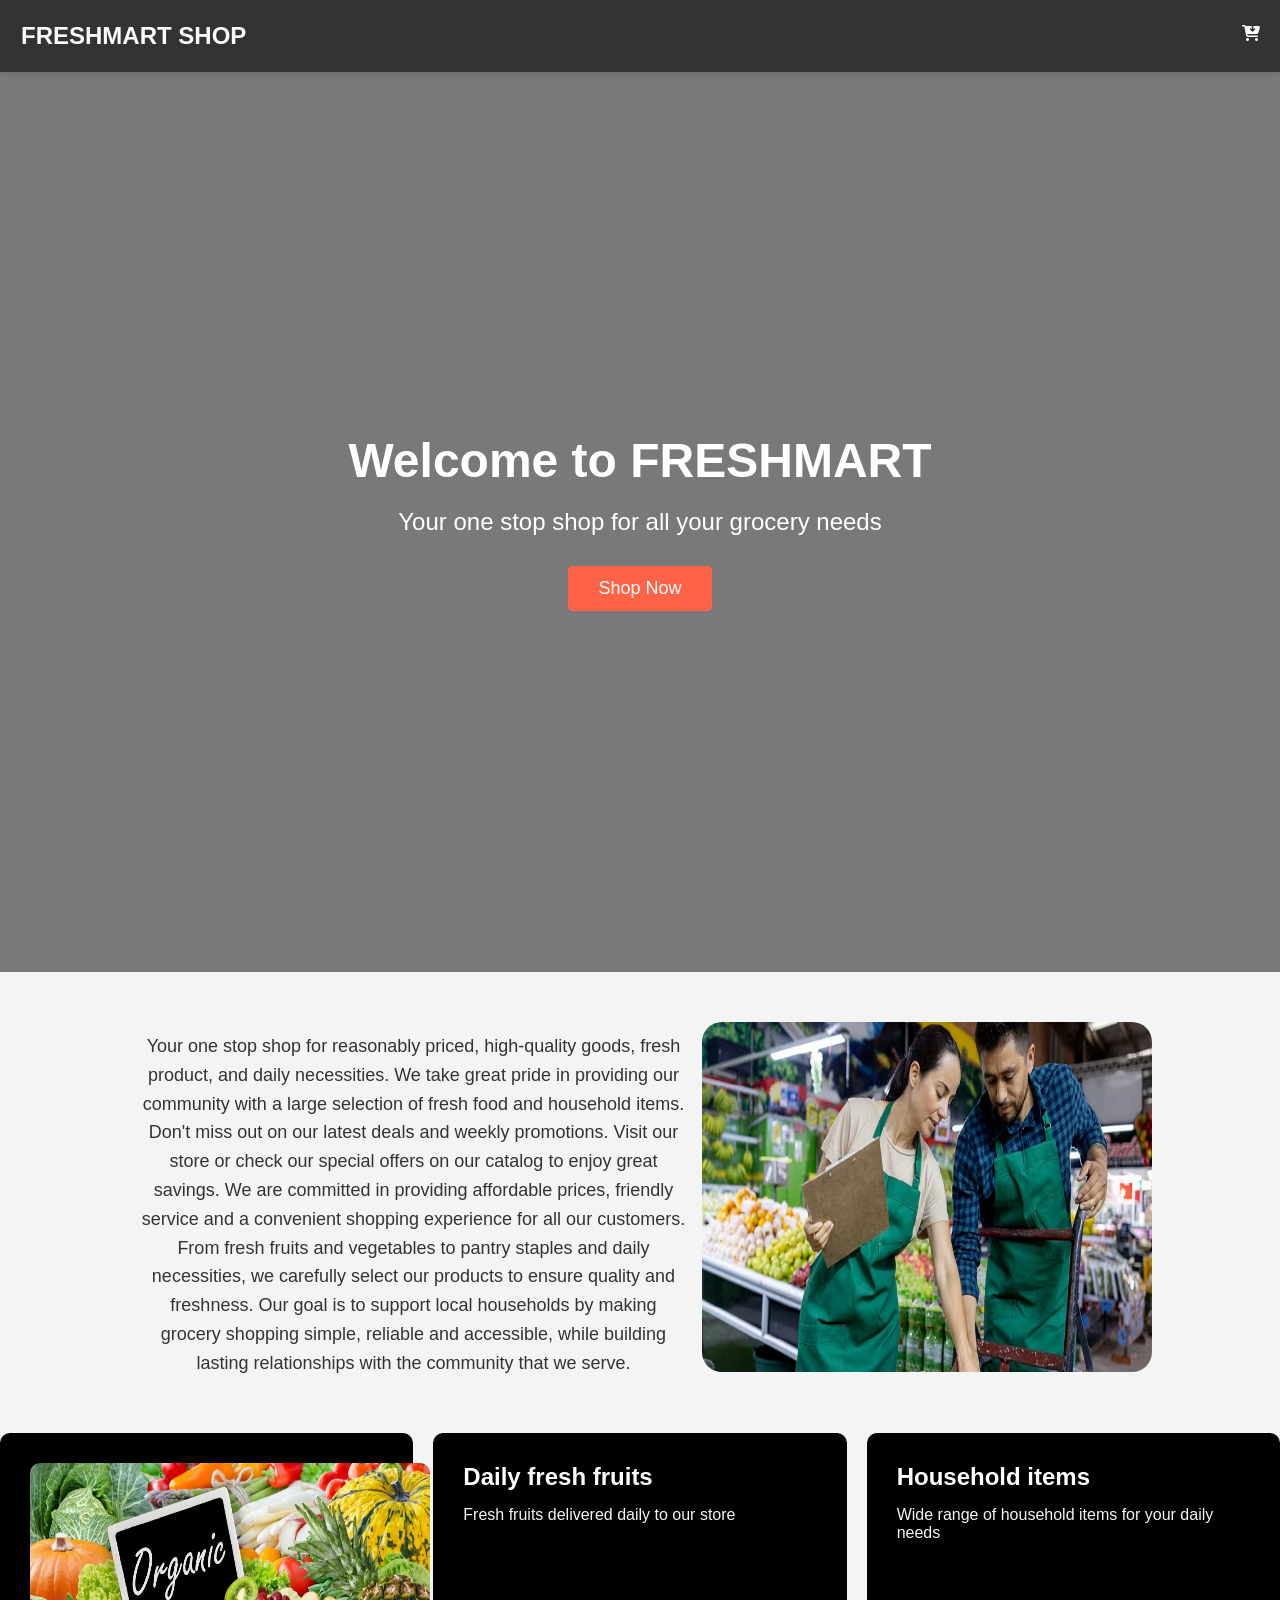
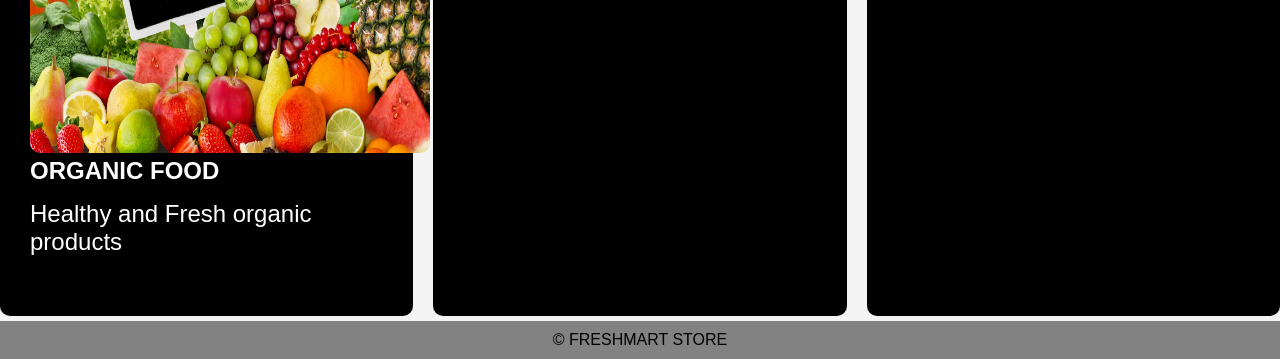
==== index.html @ 588f7688 "update enquiry.html, index.html and style.css" ====
<!DOCTYPE html>
<html lang="en">
<head>
<link rel="stylesheet" href="https://cdnjs.cloudflare.com/ajax/libs/font-awesome/6.5.0/css/all.min.css">
    <meta charset="UTF-8">
    <meta name="viewport" content="width=device-width, initial-scale=1.0">
    <title>HOME</title>
    <link rel="stylesheet" href="assets/css/style.css">
</head>
<body>
     <header>
        <div class="top-bar">
            <h2 class="logo">FRESHMART SHOP</h2>   
        </div>
        <div class="cart">
           <a href="products.html"><i class="fa-solid fa-cart-arrow-down" style="color: rgb(255, 255, 255);"></i></a> 
    </header>
    <section class="hero">
        <div class="overlay">
        <h1>Welcome to FRESHMART</h1>
        <p>Your one stop shop for all your grocery needs</p>
        <a href="products.html" class="btn">Shop Now</a>
        </div>    
    </section>

     <main>
        <section class="welcome">
                <p>
                 Your one stop shop for reasonably priced, high-quality goods, fresh product, and daily necessities. 
                 We take great pride in providing our community with a large selection of fresh food and household items.
                 Don't miss out on our latest deals and weekly promotions. Visit our store or check our special offers on 
                 our catalog to enjoy great savings. We are committed in providing affordable prices, friendly service and
                 a convenient shopping experience for all our customers. From fresh fruits and vegetables to pantry staples 
                 and daily necessities, we carefully select our products to ensure quality and freshness. Our goal is to support 
                 local households by making grocery shopping simple, reliable and accessible, while building lasting relationships 
                 with the community that we serve.
                </p>
                <div class="staff">
                 <img src="assets/images/staff.avif">
                </div>
         </section>
         <section class="about">
            <div class="features">
        
         <div class="card">
            <div class="card-img">
                <img src="assets/images/organic-food.jpg" width="100%" height="100%" alt="Clover Bliss Double Cream Yogurt">
                </div>
                <div class="overlay">
                <h3>ORGANIC FOOD</h3>
            <p>Healthy and Fresh organic products</p>
            </div>
         </div>
            <div class="card">
                <h3>Daily fresh fruits</h3>
                <p>Fresh fruits delivered daily to our store</p>
            </div>
                <div class="card">
                    <h3>Household items</h3>
                    <p>Wide range of household items for your daily needs</p>           
            </div>
            </div>


        <footer>
            <p>&copy FRESHMART STORE</p>
        </footer>

</body>
</html>
---- assets/css/style.css ----
*{
    margin: 0;
    padding: 0;
    box-sizing: border-box;
    font-family: Arial, Helvetica, sans-serif;
}
body{
    background-color: #b40a0a;
}
header{
    background-color: #88ff00;
    color: #fff;
    padding: 20px;
    text-align: center;
    box-shadow: #f4f4f4;
}

.cart{
    position: absolute;
    top: 25px;
    right: 20px;
}

.staff img{
    border-radius: 20px;
    width: 450px;
    height: 350px;
}

.top-bar{
    width: 90%;
    margin: 1px;
    display: flex;
    justify-content: space-between;
    align-items: center;
    padding: 1px 0px;
}
.top-bar a{
    color: #a700da;
    text-decoration: none;
    font-size: 18px;
    padding: 10px 20px;
    border-radius: 5px;
    transition: background-color 0.3s ease;
}
.top-bar a:hover{
    background-color: #850000;
    color: #fff;
}

nav ul{
    list-style: none;
    display: flex;
}
nav ul li{
    margin-left: 20px;
}
nav ul li a{
    color: #f8f3f3;
    text-decoration: none;
    font-size: 18px;
    padding: 10px 20px;
    border-radius: 5px;
    transition: background-color 0.3s ease;
    font-weight: bold;
}
nav ul li a:hover{
    background-color: #99005e;
    color: #fff;
}
.hero{
    height: 900px;
    background: url('https://images.unsplash.com/photo-1619566636858-adf3ef46400b?q=80&w1200&auto=format&fit=crop with="80%" heihgt="80%"') center/cover no-repeat; 
    display: flex;
    justify-content: center;
    align-items: center;
    text-align: center;
    position: relative;
}
.hero::before{
    content: '';
    position: absolute;
    top: 0;
    left: 0;
    width: 100%;
    height: 100%;
    background-color: rgba(0, 0, 0, 0.5);
}
.overlay{
    position: relative;
    z-index: 1;
    color: #fff;
}
.overlay h1{
    font-size: 48px;
    margin-bottom: 20px;
}
.overlay p{
    font-size: 24px;
    margin-bottom: 30px;
}
.btn{
    background-color: #ff6347;
    color: #fff;
    padding: 15px 30px;
    text-decoration: none;
    font-size: 18px;
    border-radius: 5px;
    transition: background-color 0.3s ease;
}
.btn:hover{
    background-color: #ff4500;
}
.welcome{
    display: flex;
    width: 90%;
    padding: 50px 0;
    text-align: center;
}
.welcome h2{
    color: #7cc242;
    font-size: 36px;
    margin-bottom: 20px;
}
.welcome p{
    color: #333;
    font-size: 18px;
    line-height: 1.6;
    justify-content: center;
    align-items: center;
    margin: 10px 15px 0px 140px;
}
.features{
    display: flex;
    justify-content: space-around;
    padding: 5px 0;
    gap: 20px;
    flex-wrap: wrap;
}
.card{
    flex:1;
    min-width: 50px;
    padding: 30px;
    background: #000000;
    border: #eb0c0c;
    border-radius: 10px;
    transition: 0.3s ease;
    color: #f4f4f4;
    display: absolute;
}

.card-content{
    display: flex;
    flex-direction: column;
    gap: 10px;

}
.card:hover{
    transform: translateY(-10px);
    box-shadow: 0 10px 20px rgba(0, 0, 0, 0.2);
}
.card h3{
    color: #ffffff;
    font-size: 24px;
    margin-bottom: 15px;
}

.card img{
    border-radius: 10px;
    width: 400px;
    height: 290px;
}


body{
    background-color: #f4f4f4;
    color: #333;
}
header{
    background-color: #333;
    box-shadow: 0 2px 5px rgba(0, 0, 0, 0.1);
}
.navbar{
    width: 90%;
    margin: auto;
    display: flex;
    justify-content: space-between;
    align-items: center;
    padding: 20px 0;
}
.logo{
    color: #f9fcfa;
    font-size: 24px;
    font-weight: bold;
    align-items: left;
}
nav ul{
    list-style: none;
    display: flex;
}
nav ul li{
    margin-left: 20px;
}
nav ul li a{
    color: #fff;
    text-decoration: none;
    font-size: 18px;
    padding: 10px 20px;
    border-radius: 5px;
    transition: background-color 0.3s ease;
}
nav ul li a:hover{
    background-color: #555;
}
.about-hero{
    height: 400px;
    background: url('https://images.unsplash.com/photo-1610348725531-843dff563e2c?q=80&w=1200&auto=format&fit=crop') center/cover no-repeat;
    display: flex;
    justify-content: center;
    align-items: center;
    text-align: center;
    position: relative;
}
.about-hero::before{
    content: '';
    position: absolute;
    top: 0;
    left: 0;
    width: 100%;
    height: 100%;
    background-color: rgba(0, 0, 0, 0.5);
}
.hero-text{
    position: relative;
    z-index: 1;
    color: #fff;
}
.hero-text h1{
    font-size: 48px;
    margin-bottom: 20px;
}
.hero-text p{
    font-size: 20px;
}
.about-section{
    width: 90%;
    margin: 80px auto;
    display: flex;
    gap: 40px;
    align-items: center;
    flex-wrap: wrap;
}

.about-content{
    flex: 1;
}
.about-content h2{
    color: #555;
    font-size: 36px;
    margin-bottom: 20px;
}
.about-content p{
    color: #333;
    font-size: 18px;
    line-height: 1.8;
}
.btn{
    display:inline-block;
    padding: 12px 30px;
    background-color: #ff6347;
    color: #fff;
    text-decoration: none;
    border-radius: 5px;
    transition: background-color 0.3s ease;
}
.btn:hover{
    background-color: #ff4500;
}

.why{
    color: #333;
    font-size: 40px;
    text-align: center;
    margin-bottom: 10px;
}



.services{
    display: flex;
    gap: 20px;
    background: #f5f5f5;
    padding: 10px 10%;
    margin-bottom: 40px;
}
.services h2{
    color: #333;
    font-size: 40px;
    text-align: center;
    margin-bottom: 50px;
}
.service-container{
    display: flex;
    justify-content: space-around;
    gap: 20px;
    flex-wrap: wrap;
}
.service-box{
    margin-bottom: 10px;
    flex: 1;
    min-width: 30px;
    padding: 30px;
    background: #fff;
    border-radius: 10px;
    box-shadow: 0 2px 5px rgba(0, 0, 0, 0.1);
    transition: transform 0.3s ease, box-shadow 0.3s ease;
}
.service-box:hover{
    transform: translateY(-10px);
    box-shadow: 0 10px 20px rgba(0, 0, 0, 0.2);
}


.navbar{
    width:90%;
    margin:auto;
    display:flex;
    justify-content:space-between;
    align-items:center;
    padding:20px 0;
}

nav ul{
    display:flex;
    list-style:none;
}

nav ul li{
    margin-left:20px;
}

nav ul li a{
    text-decoration:none;
    color:#fff;
    font-weight:bold;
}

.contact-hero{
    height:50px;
    background:#333;
    display:flex;
    justify-content:center;
    gap: 10px;
    align-items:center;
    color:#fff;
    font-size:35px;
}
.contact-hero h1{
    font-size:40px;
    margin-bottom: 20px;
}



.contact-container{
    width:90%;
    margin:60px auto;
    display:flex;
    gap:40px;
    flex-wrap:wrap;
}

.contact-info,
.contact-form{
    flex:1;
}

.contact-form input,
.contact-form textarea{
    width:100%;
    padding:15px;
    margin-bottom:15px;
}

button{
    padding:12px 30px;
    border:none;
    background:#333;
    color:#fff;
    cursor:pointer;
}

footer{
    background:#525252b2;
    color:#000000;
    text-align:center;
    padding:10px;
    justify-content: center;
}

.contact-description{
    text-align: center;
    color: #000000;
    margin-bottom: 40px;
    font-size: 20px;
    font-weight: bold;
}
.catalog{
    width: 90%;
    margin: 50px auto;
    display: grid;
    grid-template-columns: repeat(auto-fit, minmax(240px, 1fr));
    gap: 24px;
    align-items: stretch;
}

/* Products page styling (scoped to products catalog only) */
.catalog .product{
    background: rgba(255, 255, 255, 0.95);
    border: 1px solid rgba(255, 255, 255, 0.35);
    border-radius: 16px;
    overflow: hidden;
    box-shadow: 0 10px 25px rgba(0,0,0,0.18);
    display: flex;
    flex-direction: column;
    padding: 14px;
    gap: 10px;
    transition: transform 0.2s ease, box-shadow 0.2s ease;
}

.catalog .product:hover{
    transform: translateY(-6px);
    box-shadow: 0 16px 35px rgba(0,0,0,0.25);
}

.catalog .product img{
    width: 100%;
    height: 200px;
    object-fit: cover;
    border-radius: 12px;
    background: #fff;
}

.catalog .product .name{
    font-size: 16px;
    font-weight: 800;
    color: #1f1f1f;
    line-height: 1.25;
    text-transform: none;
}

.catalog .product .Price{
    font-size: 18px;
    font-weight: 900;
    color: #b40a0a;
    margin-top: -2px;
}

.catalog .product button{
    margin-top: auto;
    padding: 12px 16px;
    border: none;
    border-radius: 10px;
    background: #333;
    color: #fff;
    font-size: 16px;
    font-weight: 700;
    cursor: pointer;
    transition: background-color 0.2s ease, transform 0.05s ease;
}

.catalog .product button:hover{
    background: #555;
}

.catalog .product button:active{
    transform: translateY(1px);
}
.enquiry{
    width: 90%;
    margin: 50px auto;
    background: rgba(255, 255, 255, 0.95);
    border: 1px solid rgba(255, 255, 255, 0.35);
    border-radius: 16px;
    padding: 30px;
    box-shadow: 0 10px 25px rgba(0,0,0,0.18);
}
.enquiry h1{
    font-size: 28px;
    font-weight: 900;
    color: #1f1f1f;
    margin-bottom: 20px;
    text-align: center;
}
form input,
form textarea{
    width: 100%;
    padding: 12px;
    margin-bottom: 15px;
    border: 1px solid #ccc;
    border-radius: 8px;
    font-size: 16px;
}
form button{
    display: block;
    width: 100%;
    padding: 12px;
    border: none;
    border-radius: 10px;
    background: #333;
    color: #fff;
    font-size: 18px;
    font-weight: 700;
    cursor: pointer;
    transition: background-color 0.2s ease, transform 0.05s ease;
}

@media (max-width: 520px){
    .catalog{
        width: 95%;
        gap: 16px;
        margin: 30px auto;
    }
    .catalog .product{
        padding: 12px;
    }
    .catalog .product img{
        height: 170px;
    }
}
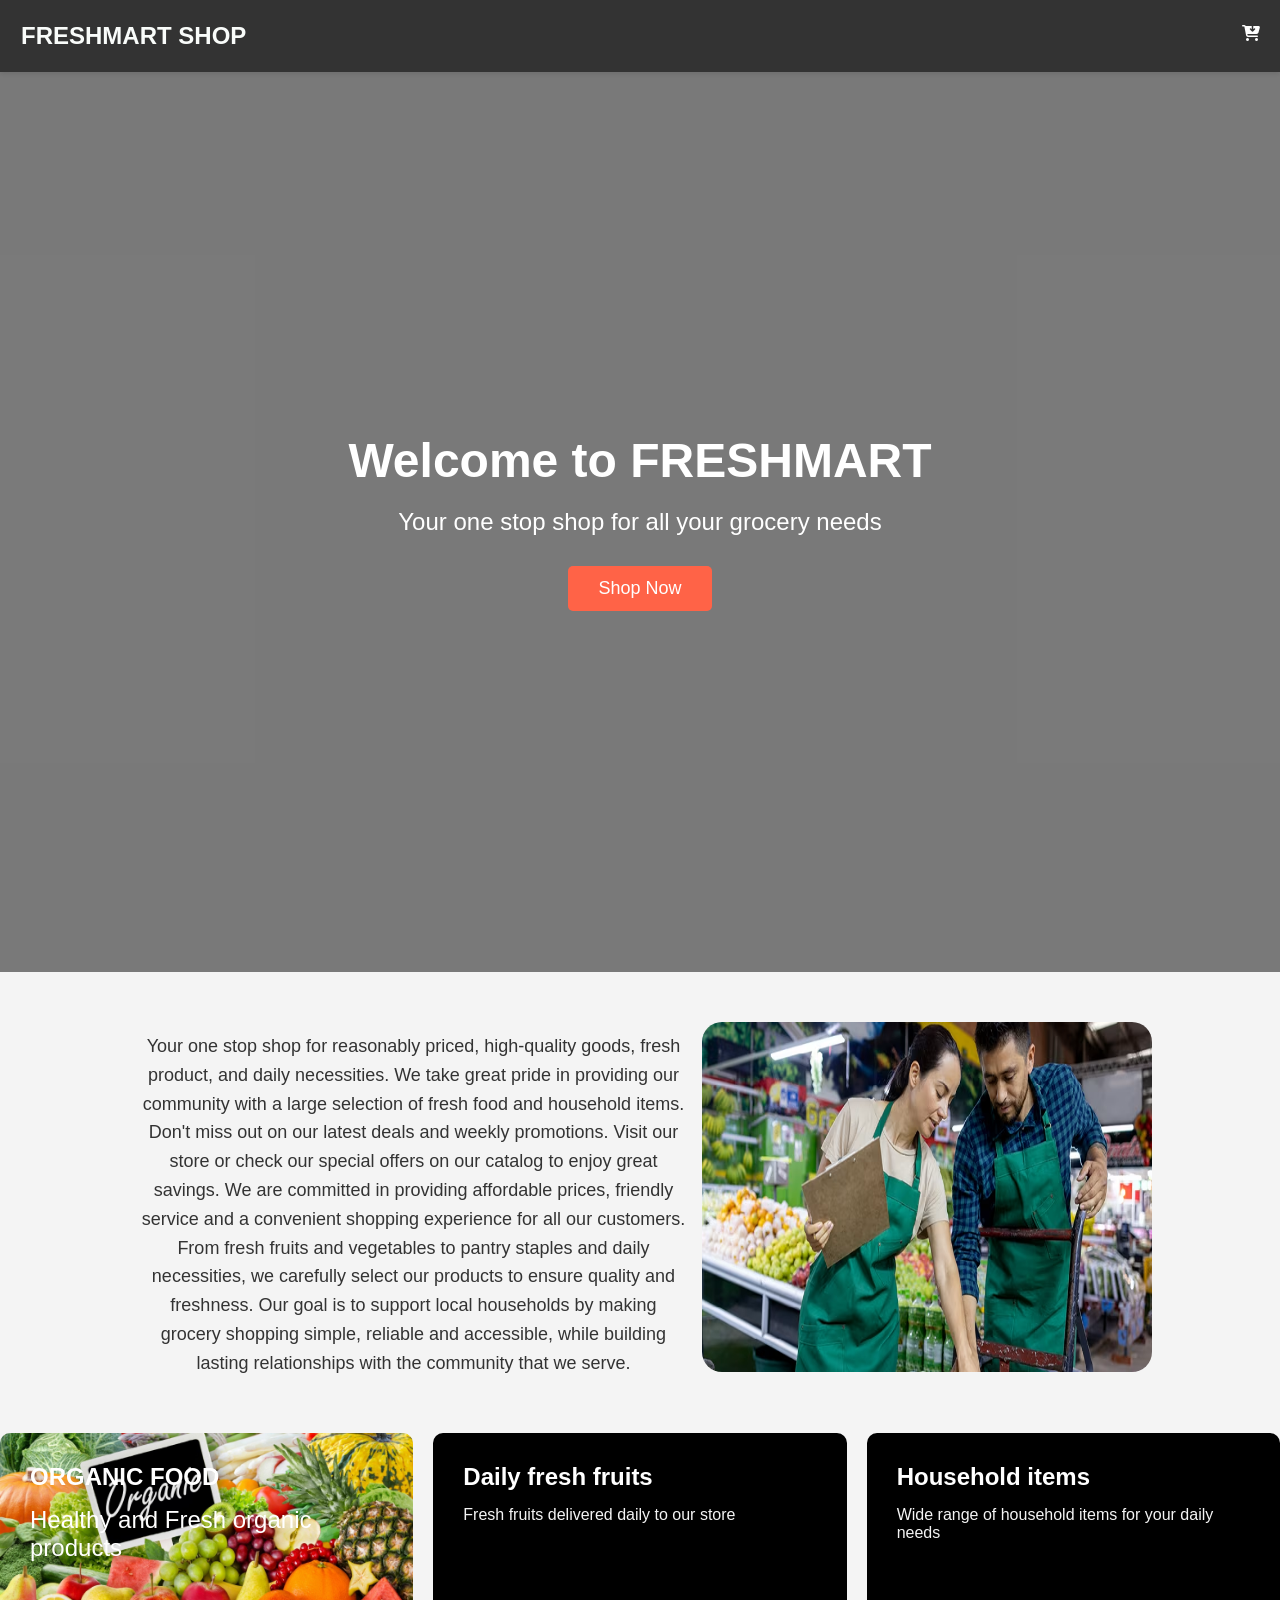
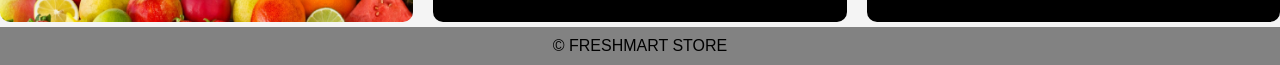
==== commit c1b1de6e: "fixing the styling of the about section cards and adding background images to them" ====
--- a/index.html
+++ b/index.html
@@ -42,20 +42,20 @@
          <section class="about">
             <div class="features">
         
-         <div class="card">
+         <div class="card card-1">
             <div class="card-img">
-                <img src="assets/images/organic-food.jpg" width="100%" height="100%" alt="Clover Bliss Double Cream Yogurt">
+                <!-- <img src="assets/images/organic-food.jpg" width="100%" height="100%" alt="Clover Bliss Double Cream Yogurt"> -->
                 </div>
                 <div class="overlay">
                 <h3>ORGANIC FOOD</h3>
             <p>Healthy and Fresh organic products</p>
             </div>
          </div>
-            <div class="card">
+            <div class="card card-2">
                 <h3>Daily fresh fruits</h3>
                 <p>Fresh fruits delivered daily to our store</p>
             </div>
-                <div class="card">
+                <div class="card card-3">
                     <h3>Household items</h3>
                     <p>Wide range of household items for your daily needs</p>           
             </div>
--- a/assets/css/style.css
+++ b/assets/css/style.css
@@ -97,6 +97,10 @@
 }
 .overlay p{
     font-size: 24px;
+    margin-bottom: 30px;
+}
+.overlay h3{
+    font-size: 28px;
     margin-bottom: 30px;
 }
 .btn{
@@ -149,6 +153,12 @@
     display: absolute;
 }
 
+.card-1{
+    background: url('../images/organic-food.jpg') center no-repeat;
+    height: auto;
+    background-size: cover;
+}
+
 .card-content{
     display: flex;
     flex-direction: column;
@@ -414,7 +424,6 @@
     align-items: stretch;
 }
 
-/* Products page styling (scoped to products catalog only) */
 .catalog .product{
     background: rgba(255, 255, 255, 0.95);
     border: 1px solid rgba(255, 255, 255, 0.35);
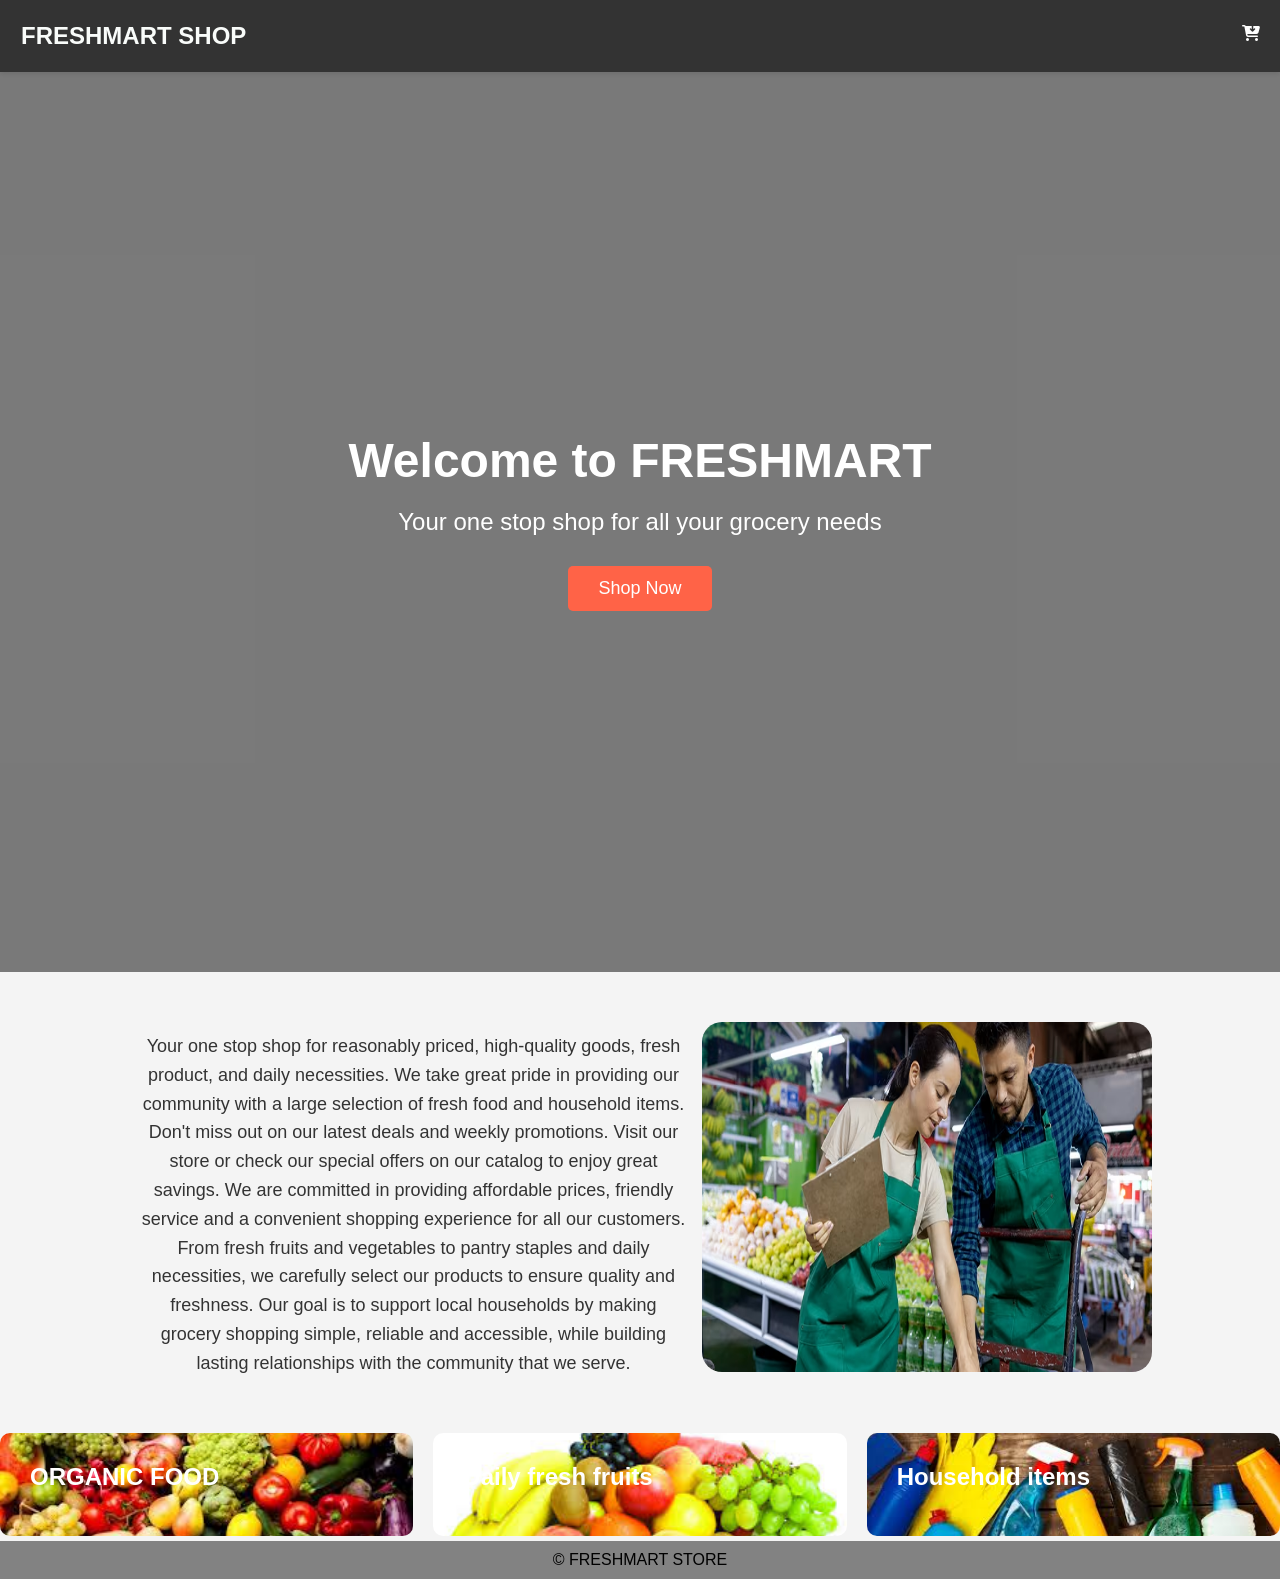
==== commit 2a2d29a3: "changing the color of the text in the cards to make it more visible and adding bold to the headings " ====
--- a/index.html
+++ b/index.html
@@ -43,21 +43,15 @@
             <div class="features">
         
          <div class="card card-1">
-            <div class="card-img">
-                <!-- <img src="assets/images/organic-food.jpg" width="100%" height="100%" alt="Clover Bliss Double Cream Yogurt"> -->
-                </div>
-                <div class="overlay">
-                <h3>ORGANIC FOOD</h3>
-            <p>Healthy and Fresh organic products</p>
+                <div>
+                <p><b><h3>ORGANIC FOOD</h3></b></p>
             </div>
          </div>
             <div class="card card-2">
-                <h3>Daily fresh fruits</h3>
-                <p>Fresh fruits delivered daily to our store</p>
+                <p><b><h3>Daily fresh fruits</h3></b></p>
             </div>
                 <div class="card card-3">
-                    <h3>Household items</h3>
-                    <p>Wide range of household items for your daily needs</p>           
+                    <p><b><h3>Household items</h3></b></p>          
             </div>
             </div>
 
@@ -67,4 +61,4 @@
         </footer>
 
 </body>
-</html>+</html> 
--- a/assets/css/style.css
+++ b/assets/css/style.css
@@ -154,11 +154,38 @@
 }
 
 .card-1{
-    background: url('../images/organic-food.jpg') center no-repeat;
+    background: url('../images/organic.jpg') center no-repeat;
+    height: auto;
+    background-size: cover; 
+    color: gray;   
+}
+.card-1 .overlay p{
+    position: relative;
+    z-index: 1;
+    color: gray;
+}
+.card-2{
+    background: url('../images/fresh\ fruits.jpg') center no-repeat;
     height: auto;
     background-size: cover;
-}
-
+    color: #1be414;;
+}
+.card-2.overlay h3{
+    font-size: 28px;
+    margin-bottom: 30px;
+    color: #1be414;;
+}
+.card-3{
+     background: url('../images/essentials.jpg') center no-repeat;
+    height: auto;
+    background-size: cover;
+    color: #1be414;
+}
+.card-3 .overlay p{
+    position: relative;
+    z-index: 1;
+    color: #0c0b0b;
+}   
 .card-content{
     display: flex;
     flex-direction: column;
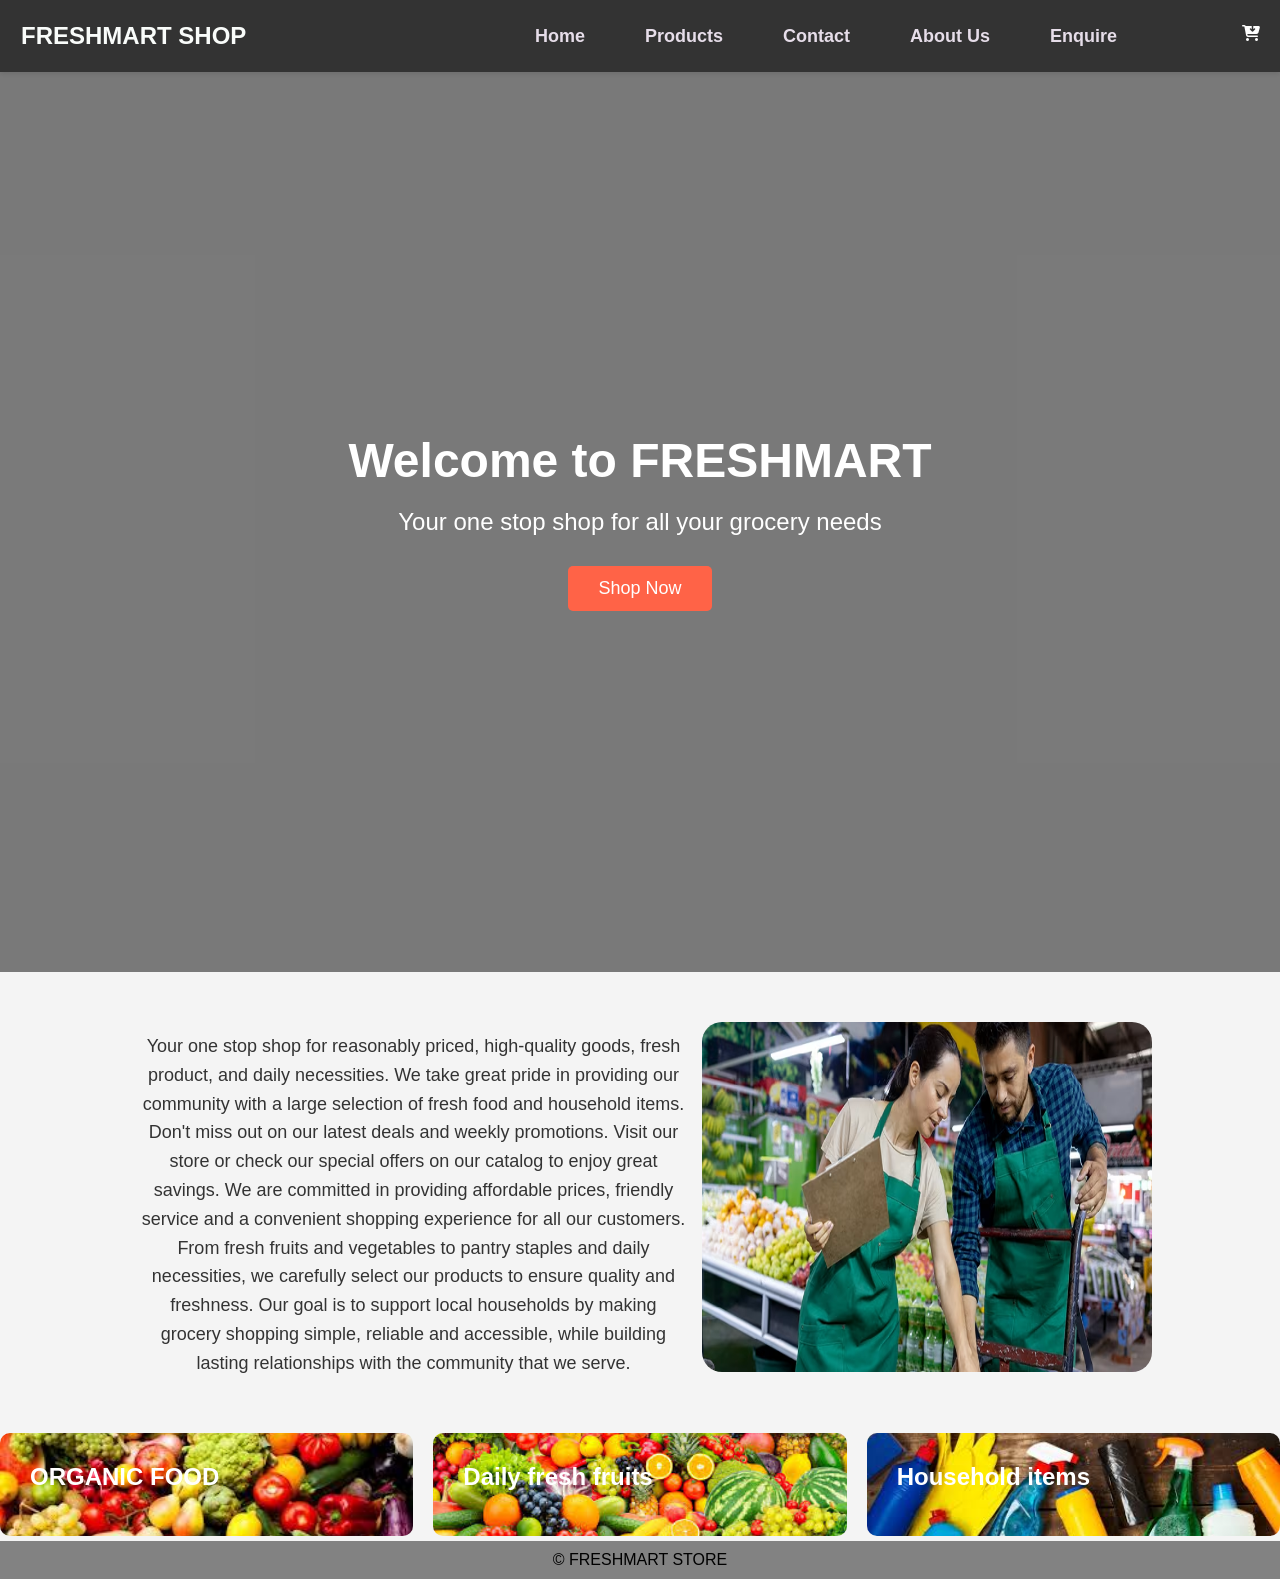
==== commit 60459f50: "fixed the nav bar of the homepage" ====
--- a/index.html
+++ b/index.html
@@ -8,9 +8,16 @@
     <link rel="stylesheet" href="assets/css/style.css">
 </head>
 <body>
-     <header>
+ <header>
         <div class="top-bar">
-            <h2 class="logo">FRESHMART SHOP</h2>   
+            <h2 class="logo">FRESHMART SHOP</h2> 
+            <nav>
+                <ul>
+               <li><a href="index.html">Home</a></li>
+               <li><a href="products.html">Products</a></li>
+               <li><a href="contact.html">Contact</a></li>
+               <li><a href="about.html">About Us</a></li>
+               <li><a href="enquiry.html">Enquire</a></li>  
         </div>
         <div class="cart">
            <a href="products.html"><i class="fa-solid fa-cart-arrow-down" style="color: rgb(255, 255, 255);"></i></a> 
--- a/assets/css/style.css
+++ b/assets/css/style.css
@@ -36,7 +36,7 @@
     padding: 1px 0px;
 }
 .top-bar a{
-    color: #a700da;
+    color: #e6dde9;
     text-decoration: none;
     font-size: 18px;
     padding: 10px 20px;
@@ -44,7 +44,7 @@
     transition: background-color 0.3s ease;
 }
 .top-bar a:hover{
-    background-color: #850000;
+    background-color: #f3f1f1;
     color: #fff;
 }
 
@@ -165,7 +165,7 @@
     color: gray;
 }
 .card-2{
-    background: url('../images/fresh\ fruits.jpg') center no-repeat;
+    background: url('../images/fruits.jpg') center no-repeat;
     height: auto;
     background-size: cover;
     color: #1be414;;
@@ -207,7 +207,6 @@
     width: 400px;
     height: 290px;
 }
-
 
 body{
     background-color: #f4f4f4;
@@ -384,12 +383,12 @@
 
 .contact-hero{
     height:50px;
-    background:#333;
+    background:whitesmoke;
     display:flex;
     justify-content:center;
     gap: 10px;
     align-items:center;
-    color:#fff;
+    color:#333;
     font-size:35px;
 }
 .contact-hero h1{
@@ -563,5 +562,550 @@
     .catalog .product img{
         height: 170px;
     }
-}
-
+    *{
+    margin: 0;
+    padding: 0;
+    box-sizing: border-box;
+    font-family: Arial, Helvetica, sans-serif;
+}
+body{
+    background-color: #b40a0a;
+}
+header{
+    background-color: #88ff00;
+    color: #fff;
+    padding: 20px;
+    text-align: center;
+    box-shadow: #f4f4f4;
+}
+
+.cart{
+    position: absolute;
+    top: 25px;
+    right: 20px;
+}
+
+.staff img{
+    border-radius: 20px;
+    width: 450px;
+    height: 350px;
+}
+
+.top-bar{
+    width: 90%;
+    margin: 1px;
+    display: flex;
+    justify-content: space-between;
+    align-items: center;
+    padding: 1px 0px;
+}
+.top-bar a{
+    color: #f2eff3;
+    text-decoration: none;
+    font-size: 18px;
+    padding: 10px 20px;
+    border-radius: 5px;
+    transition: background-color 0.3s ease;
+}
+.top-bar a:hover{
+    background-color: #f3eaea;
+    color: #fff;
+}
+
+nav ul{
+    list-style: none;
+    display: flex;
+}
+nav ul li{
+    margin-left: 20px;
+}
+nav ul li a{
+    color: #f8f3f3;
+    text-decoration: none;
+    font-size: 18px;
+    padding: 10px 20px;
+    border-radius: 5px;
+    transition: background-color 0.3s ease;
+    font-weight: bold;
+}
+nav ul li a:hover{
+    background-color: #99005e;
+    color: #fff;
+}
+.hero{
+    height: 900px;
+    background: url('https://images.unsplash.com/photo-1619566636858-adf3ef46400b?q=80&w1200&auto=format&fit=crop with="80%" heihgt="80%"') center/cover no-repeat; 
+    display: flex;
+    justify-content: center;
+    align-items: center;
+    text-align: center;
+    position: relative;
+}
+.hero::before{
+    content: '';
+    position: absolute;
+    top: 0;
+    left: 0;
+    width: 100%;
+    height: 100%;
+    background-color: rgba(0, 0, 0, 0.5);
+}
+.overlay{
+    position: relative;
+    z-index: 1;
+    color: #fff;
+}
+.overlay h1{
+    font-size: 48px;
+    margin-bottom: 20px;
+}
+.overlay p{
+    font-size: 24px;
+    margin-bottom: 30px;
+}
+.overlay h3{
+    font-size: 28px;
+    margin-bottom: 30px;
+}
+.btn{
+    background-color: #ff6347;
+    color: #fff;
+    padding: 15px 30px;
+    text-decoration: none;
+    font-size: 18px;
+    border-radius: 5px;
+    transition: background-color 0.3s ease;
+}
+.btn:hover{
+    background-color: #ff4500;
+}
+.welcome{
+    display: flex;
+    width: 90%;
+    padding: 50px 0;
+    text-align: center;
+}
+.welcome h2{
+    color: #7cc242;
+    font-size: 36px;
+    margin-bottom: 20px;
+}
+.welcome p{
+    color: #333;
+    font-size: 18px;
+    line-height: 1.6;
+    justify-content: center;
+    align-items: center;
+    margin: 10px 15px 0px 140px;
+}
+.features{
+    display: flex;
+    justify-content: space-around;
+    padding: 5px 0;
+    gap: 20px;
+    flex-wrap: wrap;
+}
+.card{
+    flex:1;
+    min-width: 50px;
+    padding: 30px;
+    background: #000000;
+    border: #eb0c0c;
+    border-radius: 10px;
+    transition: 0.3s ease;
+    color: #f4f4f4;
+    display: absolute;
+}
+
+.card-1{
+    background: url('../images/organic.jpg') center no-repeat;
+    height: auto;
+    background-size: cover; 
+    color: gray;   
+}
+.card-1 .overlay p{
+    position: relative;
+    z-index: 1;
+    color: gray;
+}
+.card-2{
+    background: url('../images/fresh\ fruits.jpg') center no-repeat;
+    height: auto;
+    background-size: cover;
+    color: #1be414;;
+}
+.card-2.overlay h3{
+    font-size: 28px;
+    margin-bottom: 30px;
+    color: #1be414;;
+}
+.card-3{
+     background: url('../images/essentials.jpg') center no-repeat;
+    height: auto;
+    background-size: cover;
+    color: #1be414;
+}
+.card-3 .overlay p{
+    position: relative;
+    z-index: 1;
+    color: #0c0b0b;
+}   
+.card-content{
+    display: flex;
+    flex-direction: column;
+    gap: 10px;
+
+}
+.card:hover{
+    transform: translateY(-10px);
+    box-shadow: 0 10px 20px rgba(0, 0, 0, 0.2);
+}
+.card h3{
+    color: #ffffff;
+    font-size: 24px;
+    margin-bottom: 15px;
+}
+
+.card img{
+    border-radius: 10px;
+    width: 400px;
+    height: 290px;
+}
+
+
+body{
+    background-color: #f4f4f4;
+    color: #333;
+}
+header{
+    background-color: #333;
+    box-shadow: 0 2px 5px rgba(0, 0, 0, 0.1);
+}
+.navbar{
+    width: 90%;
+    margin: auto;
+    display: flex;
+    justify-content: space-between;
+    align-items: center;
+    padding: 20px 0;
+}
+.logo{
+    color: #f9fcfa;
+    font-size: 24px;
+    font-weight: bold;
+    align-items: left;
+}
+nav ul{
+    list-style: none;
+    display: flex;
+}
+nav ul li{
+    margin-left: 20px;
+}
+nav ul li a{
+    color: #fff;
+    text-decoration: none;
+    font-size: 18px;
+    padding: 10px 20px;
+    border-radius: 5px;
+    transition: background-color 0.3s ease;
+}
+nav ul li a:hover{
+    background-color: #555;
+}
+.about-hero{
+    height: 400px;
+    background: url('https://images.unsplash.com/photo-1610348725531-843dff563e2c?q=80&w=1200&auto=format&fit=crop') center/cover no-repeat;
+    display: flex;
+    justify-content: center;
+    align-items: center;
+    text-align: center;
+    position: relative;
+}
+.about-hero::before{
+    content: '';
+    position: absolute;
+    top: 0;
+    left: 0;
+    width: 100%;
+    height: 100%;
+    background-color: rgba(0, 0, 0, 0.5);
+}
+.hero-text{
+    position: relative;
+    z-index: 1;
+    color: #fff;
+}
+.hero-text h1{
+    font-size: 48px;
+    margin-bottom: 20px;
+}
+.hero-text p{
+    font-size: 20px;
+}
+.about-section{
+    width: 90%;
+    margin: 80px auto;
+    display: flex;
+    gap: 40px;
+    align-items: center;
+    flex-wrap: wrap;
+}
+
+.about-content{
+    flex: 1;
+}
+.about-content h2{
+    color: #555;
+    font-size: 36px;
+    margin-bottom: 20px;
+}
+.about-content p{
+    color: #333;
+    font-size: 18px;
+    line-height: 1.8;
+}
+.btn{
+    display:inline-block;
+    padding: 12px 30px;
+    background-color: #ff6347;
+    color: #fff;
+    text-decoration: none;
+    border-radius: 5px;
+    transition: background-color 0.3s ease;
+}
+.btn:hover{
+    background-color: #ff4500;
+}
+
+.why{
+    color: #333;
+    font-size: 40px;
+    text-align: center;
+    margin-bottom: 10px;
+}
+
+
+
+.services{
+    display: flex;
+    gap: 20px;
+    background: #f5f5f5;
+    padding: 10px 10%;
+    margin-bottom: 40px;
+}
+.services h2{
+    color: #333;
+    font-size: 40px;
+    text-align: center;
+    margin-bottom: 50px;
+}
+.service-container{
+    display: flex;
+    justify-content: space-around;
+    gap: 20px;
+    flex-wrap: wrap;
+}
+.service-box{
+    margin-bottom: 10px;
+    flex: 1;
+    min-width: 30px;
+    padding: 30px;
+    background: #fff;
+    border-radius: 10px;
+    box-shadow: 0 2px 5px rgba(0, 0, 0, 0.1);
+    transition: transform 0.3s ease, box-shadow 0.3s ease;
+}
+.service-box:hover{
+    transform: translateY(-10px);
+    box-shadow: 0 10px 20px rgba(0, 0, 0, 0.2);
+}
+
+
+.navbar{
+    width:90%;
+    margin:auto;
+    display:flex;
+    justify-content:space-between;
+    align-items:center;
+    padding:20px 0;
+}
+
+nav ul{
+    display:flex;
+    list-style:none;
+}
+
+nav ul li{
+    margin-left:20px;
+}
+
+nav ul li a{
+    text-decoration:none;
+    color:#fff;
+    font-weight:bold;
+}
+
+.contact-hero{
+    height:50px;
+    background:#333;
+    display:flex;
+    justify-content:center;
+    gap: 10px;
+    align-items:center;
+    color:#fff;
+    font-size:35px;
+}
+.contact-hero h1{
+    font-size:40px;
+    margin-bottom: 20px;
+}
+
+
+
+.contact-container{
+    width:90%;
+    margin:60px auto;
+    display:flex;
+    gap:40px;
+    flex-wrap:wrap;
+}
+
+.contact-info,
+.contact-form{
+    flex:1;
+}
+
+.contact-form input,
+.contact-form textarea{
+    width:100%;
+    padding:15px;
+    margin-bottom:15px;
+}
+
+button{
+    padding:12px 30px;
+    border:none;
+    background:#333;
+    color:#fff;
+    cursor:pointer;
+}
+
+footer{
+    background:#525252b2;
+    color:#000000;
+    text-align:center;
+    padding:10px;
+    justify-content: center;
+}
+
+.contact-description{
+    text-align: center;
+    color: #000000;
+    margin-bottom: 40px;
+    font-size: 20px;
+    font-weight: bold;
+}
+.catalog{
+    width: 90%;
+    margin: 50px auto;
+    display: grid;
+    grid-template-columns: repeat(auto-fit, minmax(240px, 1fr));
+    gap: 24px;
+    align-items: stretch;
+}
+
+.catalog .product{
+    background: rgba(255, 255, 255, 0.95);
+    border: 1px solid rgba(255, 255, 255, 0.35);
+    border-radius: 16px;
+    overflow: hidden;
+    box-shadow: 0 10px 25px rgba(0,0,0,0.18);
+    display: flex;
+    flex-direction: column;
+    padding: 14px;
+    gap: 10px;
+    transition: transform 0.2s ease, box-shadow 0.2s ease;
+}
+.catalog .product:hover{
+    transform: translateY(-6px);
+    box-shadow: 0 16px 35px rgba(0,0,0,0.25);
+}
+.catalog .product img{
+    width: 100%;
+    height: 200px;
+    object-fit: cover;
+    border-radius: 12px;
+    background: #fff;
+}
+.catalog .product .name{
+    font-size: 16px;
+    font-weight: 800;
+    color: #1f1f1f;
+    line-height: 1.25;
+    text-transform: none;
+}
+.catalog .product .Price{
+    font-size: 18px;
+    font-weight: 900;
+    color: #b40a0a;
+    margin-top: -2px;
+}
+.catalog .product button{
+    margin-top: auto;
+    padding: 12px 16px;
+    border: none;
+    border-radius: 10px;
+    background: #333;
+    color: #fff;
+    font-size: 16px;
+    font-weight: 700;
+    cursor: pointer;
+    transition: background-color 0.2s ease, transform 0.05s ease;
+}
+.catalog .product button:hover{
+    background: #555;
+}
+.catalog .product button:active{
+    transform: translateY(1px);
+}
+.enquiry{
+    width: 90%;
+    margin: 50px auto;
+    background: rgba(255, 255, 255, 0.95);
+    border: 1px solid rgba(255, 255, 255, 0.35);
+    border-radius: 16px;
+    padding: 30px;
+    box-shadow: 0 10px 25px rgba(0,0,0,0.18);
+}
+.enquiry h1{
+    font-size: 28px;
+    font-weight: 900;
+    color: #1f1f1f;
+    margin-bottom: 20px;
+    text-align: center;
+}
+form input,
+form textarea{
+    width: 100%;
+    padding: 12px;
+    margin-bottom: 15px;
+    border: 1px solid #ccc;
+    border-radius: 8px;
+    font-size: 16px;
+}
+form button{
+    display: block;
+    width: 100%;
+    padding: 12px;
+    border: none;
+    border-radius: 10px;
+    background: #333;
+    color: #fff;
+    font-size: 18px;
+    font-weight: 700;
+    cursor: pointer;
+    transition: background-color 0.2s ease, transform 0.05s ease;
+}
+
+}
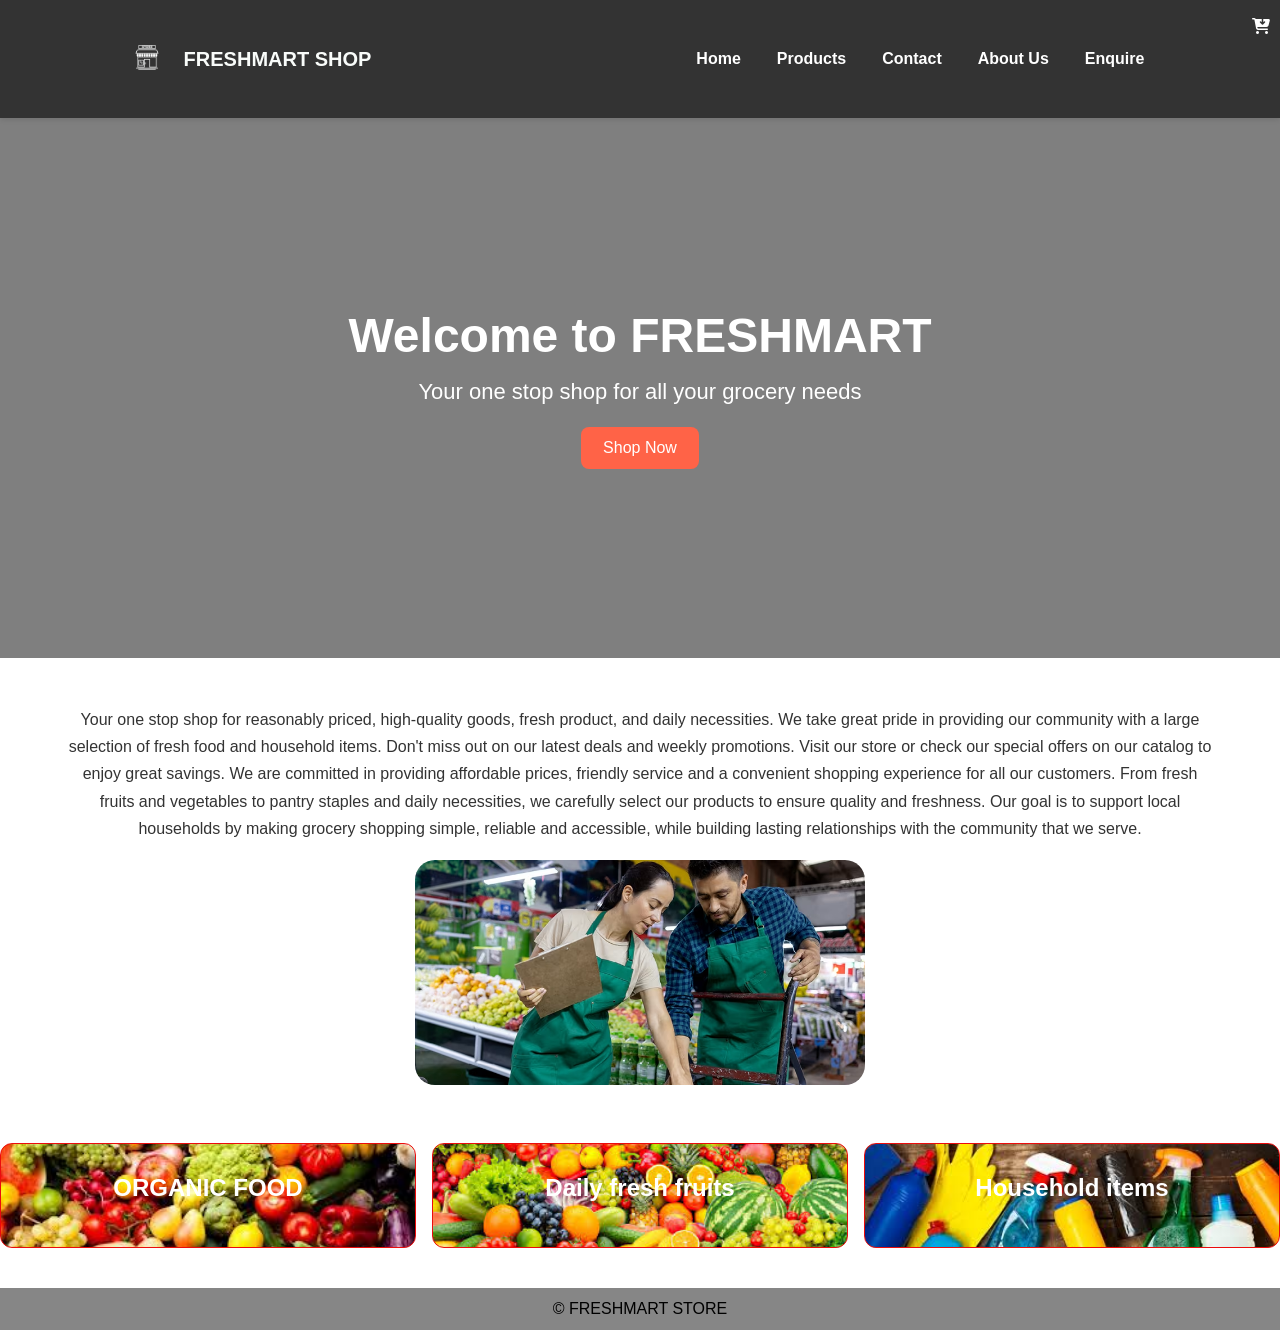
==== commit f431e298: "updates" ====
--- a/index.html
+++ b/index.html
@@ -5,19 +5,30 @@
     <meta charset="UTF-8">
     <meta name="viewport" content="width=device-width, initial-scale=1.0">
     <title>HOME</title>
+    <link rel="icon" type="image/x-icon" href="assets/images/screenshot.png">
     <link rel="stylesheet" href="assets/css/style.css">
 </head>
 <body>
  <header>
+    <div class="navbar">
         <div class="top-bar">
-            <h2 class="logo">FRESHMART SHOP</h2> 
-            <nav>
-                <ul>
-               <li><a href="index.html">Home</a></li>
-               <li><a href="products.html">Products</a></li>
-               <li><a href="contact.html">Contact</a></li>
-               <li><a href="about.html">About Us</a></li>
-               <li><a href="enquiry.html">Enquire</a></li>  
+            <div class="brand">
+                <img src="assets/images/newlogo2.png" alt="logo" class="logo" height="50px" width="50px">
+                <h2 class="logo">FRESHMART SHOP</h2>
+            </div>
+
+            <div class="nav-links">
+                <nav>
+                    <ul>
+                        <li><a href="index.html">Home</a></li>
+                        <li><a href="products.html">Products</a></li>
+                        <li><a href="contact.html">Contact</a></li>
+                        <li><a href="about.html">About Us</a></li>
+                        <li><a href="enquiry.html">Enquire</a></li>
+                    </ul>
+                </nav>
+            </div>
+
         </div>
         <div class="cart">
            <a href="products.html"><i class="fa-solid fa-cart-arrow-down" style="color: rgb(255, 255, 255);"></i></a> 
--- a/assets/css/style.css
+++ b/assets/css/style.css
@@ -1,1111 +1,594 @@
+ /* FreshMart - Responsive CSS */
+
+/* Base reset */
 *{
-    margin: 0;
-    padding: 0;
-    box-sizing: border-box;
-    font-family: Arial, Helvetica, sans-serif;
-}
+  margin: 0;
+  padding: 0;
+  box-sizing: border-box;
+  font-family: Arial, Helvetica, sans-serif;
+}
+
+:root{
+  --container: 90%;
+  --text: #333;
+}
+
 body{
-    background-color: #b40a0a;
-}
+  
+  color: var(--text);
+}
+
 header{
-    background-color: #88ff00;
-    color: #fff;
-    padding: 20px;
-    text-align: center;
-    box-shadow: #f4f4f4;
-}
+  background-color: #333;
+  color: #fff;
+  box-shadow: 0 2px 5px rgba(0, 0, 0, 0.1);
+}
+
+/* Top bar (index page) */
+.top-bar{
+  margin: auto;
+  display: flex;
+  align-items: center;
+  justify-content: space-between;
+  gap: 16px;
+  padding: 20px 0;
+  width: var(--container);
+}
+
+
+.navbar{
+  display: flex;
+}
+
+.nav-links{
+  display: flex;
+  gap: 16px;
+  justify-content: flex-end;
+  width: auto;
+}
+
+
+
+.top-bar a{
+  color: #fff;
+  text-decoration: none;
+  font-size: 16px;
+  padding: 10px 14px;
+  border-radius: 6px;
+  transition: background-color 0.2s ease;
+  font-weight: bold;
+}
+
+.top-bar a:hover{
+  background-color: #555;
+  color: #fff;
+}
+
+/* Shared nav styles */
+nav ul{
+  list-style: none;
+  display: flex;
+  flex-wrap: wrap;
+  gap: 8px;
+}
+
+nav ul li{
+  margin-left: 0;
+}
+
+nav ul li a{
+  color: #fff;
+  text-decoration: none;
+  font-size: 16px;
+  padding: 10px 14px;
+  border-radius: 6px;
+  transition: background-color 0.2s ease;
+  font-weight: bold;
+}
+
+nav ul li a:hover{
+  background-color: #555;
+  color: #fff;
+}
+
+/* Products page uses navbar wrapper */
+.navbar{
+  width: var(--container);
+  margin: auto;
+  display: flex;
+  justify-content: space-between;
+  align-items: center;
+  padding: 20px 0;
+  flex-wrap: wrap;
+  gap: 10px;
+}
+
+.logo{
+  color: #f9fcfa;
+  font-size: 24px;
+  font-weight: bold;
+}
+
+.brand{
+  display: flex;
+  align-items: center;
+  gap: 12px;
+}
+
 
 .cart{
-    position: absolute;
-    top: 25px;
-    right: 20px;
-}
-
-.staff img{
-    border-radius: 20px;
-    width: 450px;
-    height: 350px;
-}
-
-.top-bar{
-    width: 90%;
-    margin: 1px;
-    display: flex;
-    justify-content: space-between;
-    align-items: center;
-    padding: 1px 0px;
-}
-.top-bar a{
-    color: #e6dde9;
-    text-decoration: none;
-    font-size: 18px;
-    padding: 10px 20px;
-    border-radius: 5px;
-    transition: background-color 0.3s ease;
-}
-.top-bar a:hover{
-    background-color: #f3f1f1;
-    color: #fff;
-}
-
-nav ul{
-    list-style: none;
-    display: flex;
-}
-nav ul li{
-    margin-left: 20px;
-}
-nav ul li a{
-    color: #f8f3f3;
-    text-decoration: none;
-    font-size: 18px;
-    padding: 10px 20px;
-    border-radius: 5px;
-    transition: background-color 0.3s ease;
-    font-weight: bold;
-}
-nav ul li a:hover{
-    background-color: #99005e;
-    color: #fff;
-}
+  position: absolute;
+  top: 25px;
+  right: 20px;
+}
+
+/* Make images fluid everywhere */
+img{
+  max-width: 100%;
+  height: auto;
+  display: block;
+}
+
+/* Hero (index) */
 .hero{
-    height: 900px;
-    background: url('https://images.unsplash.com/photo-1619566636858-adf3ef46400b?q=80&w1200&auto=format&fit=crop with="80%" heihgt="80%"') center/cover no-repeat; 
-    display: flex;
-    justify-content: center;
-    align-items: center;
-    text-align: center;
-    position: relative;
-}
+  min-height: 60vh;
+  height: auto;
+  background: url('https://images.unsplash.com/photo-1619566636858-adf3ef46400b?q=80&w=1200&auto=format&fit=crop') center/cover no-repeat;
+  display: flex;
+  justify-content: center;
+  align-items: center;
+  text-align: center;
+  position: relative;
+  padding: 60px 16px;
+}
+
 .hero::before{
-    content: '';
-    position: absolute;
-    top: 0;
-    left: 0;
-    width: 100%;
-    height: 100%;
-    background-color: rgba(0, 0, 0, 0.5);
-}
+  content: '';
+  position: absolute;
+  inset: 0;
+  background-color: rgba(0, 0, 0, 0.5);
+}
+
 .overlay{
-    position: relative;
-    z-index: 1;
-    color: #fff;
-}
+  position: relative;
+  z-index: 1;
+  color: #fff;
+  width: min(900px, 100%);
+}
+
 .overlay h1{
-    font-size: 48px;
-    margin-bottom: 20px;
-}
+  font-size: clamp(28px, 5vw, 48px);
+  margin-bottom: 16px;
+}
+
 .overlay p{
-    font-size: 24px;
-    margin-bottom: 30px;
-}
+  font-size: clamp(16px, 3vw, 22px);
+  margin-bottom: 22px;
+}
+
 .overlay h3{
-    font-size: 28px;
-    margin-bottom: 30px;
-}
+  font-size: clamp(20px, 3.6vw, 28px);
+  margin-bottom: 20px;
+}
+
 .btn{
-    background-color: #ff6347;
-    color: #fff;
-    padding: 15px 30px;
-    text-decoration: none;
-    font-size: 18px;
-    border-radius: 5px;
-    transition: background-color 0.3s ease;
-}
+  background-color: #ff6347;
+  color: #fff;
+  padding: 12px 22px;
+  text-decoration: none;
+  font-size: 16px;
+  border-radius: 8px;
+  transition: background-color 0.2s ease;
+  display: inline-block;
+}
+
 .btn:hover{
-    background-color: #ff4500;
-}
+  background-color: #ff4500;
+}
+
+/* Welcome section (index) */
 .welcome{
-    display: flex;
-    width: 90%;
-    padding: 50px 0;
-    text-align: center;
-}
-.welcome h2{
-    color: #7cc242;
-    font-size: 36px;
-    margin-bottom: 20px;
-}
+  width: var(--container);
+  margin: 0 auto;
+  padding: 48px 0;
+  text-align: center;
+  display: flex;
+  flex-direction: column;
+  gap: 18px;
+}
+
 .welcome p{
-    color: #333;
-    font-size: 18px;
-    line-height: 1.6;
-    justify-content: center;
-    align-items: center;
-    margin: 10px 15px 0px 140px;
-}
+  color: #333;
+  font-size: 16px;
+  line-height: 1.7;
+}
+
+/* Index feature cards */
 .features{
-    display: flex;
-    justify-content: space-around;
-    padding: 5px 0;
-    gap: 20px;
-    flex-wrap: wrap;
-}
+  display: flex;
+  justify-content: space-around;
+  padding: 10px 0 40px;
+  gap: 16px;
+  flex-wrap: wrap;
+}
+
 .card{
-    flex:1;
-    min-width: 50px;
-    padding: 30px;
-    background: #000000;
-    border: #eb0c0c;
-    border-radius: 10px;
-    transition: 0.3s ease;
-    color: #f4f4f4;
-    display: absolute;
+  flex: 1;
+  min-width: 240px;
+  padding: 30px;
+  background: #000000;
+  border: 1px solid #eb0c0c;
+  border-radius: 12px;
+  transition: 0.3s ease;
+  color: #f4f4f4;
+  display: flex;
+  align-items: center;
+  justify-content: center;
+  text-align: center;
 }
 
 .card-1{
-    background: url('../images/organic.jpg') center no-repeat;
-    height: auto;
-    background-size: cover; 
-    color: gray;   
-}
-.card-1 .overlay p{
-    position: relative;
-    z-index: 1;
-    color: gray;
-}
+  background: url('../images/organic.jpg') center no-repeat;
+  background-size: cover;
+  color: gray;
+}
+
 .card-2{
-    background: url('../images/fruits.jpg') center no-repeat;
-    height: auto;
-    background-size: cover;
-    color: #1be414;;
-}
-.card-2.overlay h3{
-    font-size: 28px;
-    margin-bottom: 30px;
-    color: #1be414;;
-}
+  background: url('../images/fruits.jpg') center no-repeat;
+  background-size: cover;
+  color: #1be414;
+}
+
 .card-3{
-     background: url('../images/essentials.jpg') center no-repeat;
-    height: auto;
-    background-size: cover;
-    color: #1be414;
-}
-.card-3 .overlay p{
-    position: relative;
-    z-index: 1;
-    color: #0c0b0b;
-}   
-.card-content{
-    display: flex;
-    flex-direction: column;
-    gap: 10px;
-
-}
+  background: url('../images/essentials.jpg') center no-repeat;
+  background-size: cover;
+  color: #1be414;
+}
+
 .card:hover{
-    transform: translateY(-10px);
-    box-shadow: 0 10px 20px rgba(0, 0, 0, 0.2);
-}
+  transform: translateY(-10px);
+  box-shadow: 0 10px 20px rgba(0, 0, 0, 0.2);
+}
+
+/* Optional inner typography */
 .card h3{
-    color: #ffffff;
-    font-size: 24px;
-    margin-bottom: 15px;
-}
-
-.card img{
-    border-radius: 10px;
-    width: 400px;
-    height: 290px;
-}
-
-body{
-    background-color: #f4f4f4;
-    color: #333;
-}
-header{
-    background-color: #333;
-    box-shadow: 0 2px 5px rgba(0, 0, 0, 0.1);
-}
-.navbar{
-    width: 90%;
-    margin: auto;
-    display: flex;
-    justify-content: space-between;
-    align-items: center;
-    padding: 20px 0;
-}
-.logo{
-    color: #f9fcfa;
-    font-size: 24px;
-    font-weight: bold;
-    align-items: left;
-}
-nav ul{
-    list-style: none;
-    display: flex;
-}
-nav ul li{
-    margin-left: 20px;
-}
-nav ul li a{
-    color: #fff;
-    text-decoration: none;
-    font-size: 18px;
-    padding: 10px 20px;
-    border-radius: 5px;
-    transition: background-color 0.3s ease;
-}
-nav ul li a:hover{
-    background-color: #555;
-}
+  color: #ffffff;
+  font-size: clamp(18px, 3vw, 24px);
+  margin-bottom: 15px;
+}
+
+/* About page */
 .about-hero{
-    height: 400px;
-    background: url('https://images.unsplash.com/photo-1610348725531-843dff563e2c?q=80&w=1200&auto=format&fit=crop') center/cover no-repeat;
-    display: flex;
-    justify-content: center;
-    align-items: center;
-    text-align: center;
-    position: relative;
-}
+  min-height: 300px;
+  height: auto;
+  background: url('https://images.unsplash.com/photo-1610348725531-843dff563e2c?q=80&w=1200&auto=format&fit=crop') center/cover no-repeat;
+  display: flex;
+  justify-content: center;
+  align-items: center;
+  text-align: center;
+  position: relative;
+  padding: 50px 16px;
+}
+
 .about-hero::before{
-    content: '';
-    position: absolute;
-    top: 0;
-    left: 0;
-    width: 100%;
-    height: 100%;
-    background-color: rgba(0, 0, 0, 0.5);
-}
+  content: '';
+  position: absolute;
+  inset: 0;
+  background-color: rgba(0, 0, 0, 0.5);
+}
+
 .hero-text{
-    position: relative;
-    z-index: 1;
-    color: #fff;
-}
+  position: relative;
+  z-index: 1;
+  color: #fff;
+}
+
 .hero-text h1{
-    font-size: 48px;
-    margin-bottom: 20px;
-}
+  font-size: clamp(28px, 5vw, 48px);
+  margin-bottom: 20px;
+}
+
 .hero-text p{
-    font-size: 20px;
-}
+  font-size: 16px;
+}
+
 .about-section{
-    width: 90%;
-    margin: 80px auto;
-    display: flex;
-    gap: 40px;
-    align-items: center;
-    flex-wrap: wrap;
+  width: var(--container);
+  margin: 60px auto;
+  display: flex;
+  gap: 40px;
+  align-items: center;
+  flex-wrap: wrap;
 }
 
 .about-content{
-    flex: 1;
-}
+  flex: 1;
+  min-width: 260px;
+}
+
 .about-content h2{
-    color: #555;
-    font-size: 36px;
-    margin-bottom: 20px;
-}
+  color: #555;
+  font-size: clamp(26px, 4vw, 36px);
+  margin-bottom: 20px;
+}
+
 .about-content p{
-    color: #333;
-    font-size: 18px;
-    line-height: 1.8;
-}
-.btn{
-    display:inline-block;
-    padding: 12px 30px;
-    background-color: #ff6347;
-    color: #fff;
-    text-decoration: none;
-    border-radius: 5px;
-    transition: background-color 0.3s ease;
-}
-.btn:hover{
-    background-color: #ff4500;
+  color: #333;
+  font-size: 16px;
+  line-height: 1.8;
 }
 
 .why{
-    color: #333;
-    font-size: 40px;
-    text-align: center;
-    margin-bottom: 10px;
-}
-
-
+  color: #333;
+  font-size: clamp(28px, 6vw, 40px);
+  text-align: center;
+  margin-bottom: 10px;
+}
 
 .services{
-    display: flex;
-    gap: 20px;
-    background: #f5f5f5;
-    padding: 10px 10%;
-    margin-bottom: 40px;
-}
+  display: flex;
+  gap: 20px;
+  background: #f5f5f5;
+  padding: 10px 10%;
+  margin-bottom: 40px;
+  flex-wrap: wrap;
+}
+
 .services h2{
-    color: #333;
-    font-size: 40px;
-    text-align: center;
-    margin-bottom: 50px;
-}
+  color: #333;
+  font-size: clamp(28px, 6vw, 40px);
+  text-align: center;
+  margin-bottom: 30px;
+  width: 100%;
+}
+
 .service-container{
-    display: flex;
-    justify-content: space-around;
-    gap: 20px;
-    flex-wrap: wrap;
-}
+  display: flex;
+  justify-content: space-around;
+  gap: 20px;
+  flex-wrap: wrap;
+  width: 100%;
+}
+
 .service-box{
-    margin-bottom: 10px;
-    flex: 1;
-    min-width: 30px;
-    padding: 30px;
-    background: #fff;
-    border-radius: 10px;
-    box-shadow: 0 2px 5px rgba(0, 0, 0, 0.1);
-    transition: transform 0.3s ease, box-shadow 0.3s ease;
-}
+  flex: 1;
+  min-width: 240px;
+  margin-bottom: 10px;
+  padding: 24px;
+  background: #fff;
+  border-radius: 12px;
+  box-shadow: 0 2px 5px rgba(0, 0, 0, 0.1);
+  transition: transform 0.3s ease, box-shadow 0.3s ease;
+}
+
 .service-box:hover{
-    transform: translateY(-10px);
-    box-shadow: 0 10px 20px rgba(0, 0, 0, 0.2);
-}
-
-
-.navbar{
-    width:90%;
-    margin:auto;
-    display:flex;
-    justify-content:space-between;
-    align-items:center;
-    padding:20px 0;
-}
-
-nav ul{
-    display:flex;
-    list-style:none;
-}
-
-nav ul li{
-    margin-left:20px;
-}
-
-nav ul li a{
-    text-decoration:none;
-    color:#fff;
-    font-weight:bold;
-}
-
+  transform: translateY(-10px);
+  box-shadow: 0 10px 20px rgba(0, 0, 0, 0.2);
+}
+
+/* Contact page */
 .contact-hero{
-    height:50px;
-    background:whitesmoke;
-    display:flex;
-    justify-content:center;
-    gap: 10px;
-    align-items:center;
-    color:#333;
-    font-size:35px;
-}
+  height: auto;
+  background: whitesmoke;
+  padding: 24px 16px;
+  display: flex;
+  justify-content: center;
+  align-items: center;
+  color: #333;
+  text-align: center;
+}
+
 .contact-hero h1{
-    font-size:40px;
-    margin-bottom: 20px;
-}
-
-
+  font-size: clamp(28px, 6vw, 40px);
+}
+
+.contact-description{
+  text-align: center;
+  color: #000000;
+  margin: 20px auto 40px;
+  font-size: 16px;
+  font-weight: bold;
+  width: var(--container);
+}
 
 .contact-container{
-    width:90%;
-    margin:60px auto;
-    display:flex;
-    gap:40px;
-    flex-wrap:wrap;
+  width: var(--container);
+  margin: 0 auto 60px;
+  display: flex;
+  gap: 40px;
+  flex-wrap: wrap;
 }
 
 .contact-info,
 .contact-form{
-    flex:1;
+  flex: 1;
+  min-width: 260px;
 }
 
 .contact-form input,
 .contact-form textarea{
-    width:100%;
-    padding:15px;
-    margin-bottom:15px;
+  width: 100%;
+  padding: 15px;
+  margin-bottom: 15px;
+  border-radius: 10px;
+  border: 1px solid #ccc;
 }
 
 button{
-    padding:12px 30px;
-    border:none;
-    background:#333;
-    color:#fff;
-    cursor:pointer;
+  padding: 12px 20px;
+  border: none;
+  background: #333;
+  color: #fff;
+  cursor: pointer;
+  border-radius: 10px;
 }
 
 footer{
-    background:#525252b2;
-    color:#000000;
-    text-align:center;
-    padding:10px;
-    justify-content: center;
-}
-
-.contact-description{
-    text-align: center;
-    color: #000000;
-    margin-bottom: 40px;
-    font-size: 20px;
-    font-weight: bold;
-}
+  background: #525252b2;
+  color: #000000;
+  text-align: center;
+  padding: 12px 10px;
+}
+
+/* Products catalog */
 .catalog{
-    width: 90%;
-    margin: 50px auto;
-    display: grid;
-    grid-template-columns: repeat(auto-fit, minmax(240px, 1fr));
-    gap: 24px;
-    align-items: stretch;
+  width: var(--container);
+  margin: 40px auto 60px;
+  display: grid;
+  grid-template-columns: repeat(auto-fit, minmax(240px, 1fr));
+  gap: 24px;
+  align-items: stretch;
 }
 
 .catalog .product{
-    background: rgba(255, 255, 255, 0.95);
-    border: 1px solid rgba(255, 255, 255, 0.35);
-    border-radius: 16px;
-    overflow: hidden;
-    box-shadow: 0 10px 25px rgba(0,0,0,0.18);
-    display: flex;
-    flex-direction: column;
-    padding: 14px;
-    gap: 10px;
-    transition: transform 0.2s ease, box-shadow 0.2s ease;
+  background: rgba(255, 255, 255, 0.95);
+  border: 1px solid rgba(255, 255, 255, 0.35);
+  border-radius: 16px;
+  overflow: hidden;
+  box-shadow: 0 10px 25px rgba(0,0,0,0.18);
+  display: flex;
+  flex-direction: column;
+  padding: 14px;
+  gap: 10px;
+  transition: transform 0.2s ease, box-shadow 0.2s ease;
 }
 
 .catalog .product:hover{
-    transform: translateY(-6px);
-    box-shadow: 0 16px 35px rgba(0,0,0,0.25);
+  transform: translateY(-6px);
+  box-shadow: 0 16px 35px rgba(0,0,0,0.25);
 }
 
 .catalog .product img{
-    width: 100%;
-    height: 200px;
-    object-fit: cover;
-    border-radius: 12px;
-    background: #fff;
+  width: 100%;
+  height: 200px;
+  object-fit: cover;
+  border-radius: 12px;
+  background: #fff;
 }
 
 .catalog .product .name{
-    font-size: 16px;
-    font-weight: 800;
-    color: #1f1f1f;
-    line-height: 1.25;
-    text-transform: none;
+  font-size: 16px;
+  font-weight: 800;
+  color: #1f1f1f;
+  line-height: 1.25;
 }
 
 .catalog .product .Price{
-    font-size: 18px;
-    font-weight: 900;
-    color: #b40a0a;
-    margin-top: -2px;
+  font-size: 18px;
+  font-weight: 900;
+  color: #b40a0a;
+  margin-top: -2px;
+}
+
+.catalog .product b{
+  font-size: 14px;
+  line-height: 1.3;
 }
 
 .catalog .product button{
-    margin-top: auto;
-    padding: 12px 16px;
-    border: none;
-    border-radius: 10px;
-    background: #333;
-    color: #fff;
-    font-size: 16px;
-    font-weight: 700;
-    cursor: pointer;
-    transition: background-color 0.2s ease, transform 0.05s ease;
+  margin-top: auto;
+  padding: 12px 16px;
+  border-radius: 10px;
+  background: #333;
+  color: #fff;
+  font-size: 16px;
+  font-weight: 700;
+  cursor: pointer;
+  transition: background-color 0.2s ease, transform 0.05s ease;
 }
 
 .catalog .product button:hover{
-    background: #555;
+  background: #555;
 }
 
 .catalog .product button:active{
-    transform: translateY(1px);
-}
+  transform: translateY(1px);
+}
+
+/* Enquiry page */
 .enquiry{
-    width: 90%;
-    margin: 50px auto;
-    background: rgba(255, 255, 255, 0.95);
-    border: 1px solid rgba(255, 255, 255, 0.35);
-    border-radius: 16px;
-    padding: 30px;
-    box-shadow: 0 10px 25px rgba(0,0,0,0.18);
-}
+  width: var(--container);
+  margin: 40px auto 60px;
+  background: rgba(255, 255, 255, 0.95);
+  border: 1px solid rgba(255, 255, 255, 0.35);
+  border-radius: 16px;
+  padding: 30px;
+  box-shadow: 0 10px 25px rgba(0,0,0,0.18);
+}
+
 .enquiry h1{
-    font-size: 28px;
-    font-weight: 900;
-    color: #1f1f1f;
-    margin-bottom: 20px;
-    text-align: center;
-}
+  font-size: 28px;
+  font-weight: 900;
+  color: #1f1f1f;
+  margin-bottom: 20px;
+  text-align: center;
+}
+
 form input,
 form textarea{
-    width: 100%;
-    padding: 12px;
-    margin-bottom: 15px;
-    border: 1px solid #ccc;
-    border-radius: 8px;
-    font-size: 16px;
-}
+  width: 100%;
+  padding: 12px;
+  margin-bottom: 15px;
+  border: 1px solid #ccc;
+  border-radius: 10px;
+  font-size: 16px;
+}
+
 form button{
-    display: block;
-    width: 100%;
-    padding: 12px;
-    border: none;
-    border-radius: 10px;
-    background: #333;
-    color: #fff;
-    font-size: 18px;
-    font-weight: 700;
-    cursor: pointer;
-    transition: background-color 0.2s ease, transform 0.05s ease;
+  display: block;
+  width: 100%;
+  padding: 12px;
+  border: none;
+  border-radius: 10px;
+  background: #333;
+  color: #fff;
+  font-size: 18px;
+  font-weight: 700;
+  cursor: pointer;
+  transition: background-color 0.2s ease, transform 0.05s ease;
+}
+
+/* Index staff image */
+.staff img{
+  width: min(450px, 100%);
+  height: auto;
+  border-radius: 20px;
+  margin: 0 auto;
+}
+
+/* Responsive overrides */
+@media (min-width: 300px ){
+  .logo{font-size: 20px;}
+  nav ul li a{font-size: 14px; padding: 8px 10px;}
+  .navbar{padding: 14px 0;}
+  .services{padding: 10px 4%;}
+  .cart{top: 18px; right: 10px;}
 }
 
 @media (max-width: 520px){
-    .catalog{
-        width: 95%;
-        gap: 16px;
-        margin: 30px auto;
-    }
-    .catalog .product{
-        padding: 12px;
-    }
-    .catalog .product img{
-        height: 170px;
-    }
-    *{
-    margin: 0;
-    padding: 0;
-    box-sizing: border-box;
-    font-family: Arial, Helvetica, sans-serif;
-}
-body{
-    background-color: #b40a0a;
-}
-header{
-    background-color: #88ff00;
-    color: #fff;
-    padding: 20px;
-    text-align: center;
-    box-shadow: #f4f4f4;
-}
-
-.cart{
-    position: absolute;
-    top: 25px;
-    right: 20px;
-}
-
-.staff img{
-    border-radius: 20px;
-    width: 450px;
-    height: 350px;
-}
-
-.top-bar{
-    width: 90%;
-    margin: 1px;
-    display: flex;
-    justify-content: space-between;
-    align-items: center;
-    padding: 1px 0px;
-}
-.top-bar a{
-    color: #f2eff3;
-    text-decoration: none;
-    font-size: 18px;
-    padding: 10px 20px;
-    border-radius: 5px;
-    transition: background-color 0.3s ease;
-}
-.top-bar a:hover{
-    background-color: #f3eaea;
-    color: #fff;
-}
-
-nav ul{
-    list-style: none;
-    display: flex;
-}
-nav ul li{
-    margin-left: 20px;
-}
-nav ul li a{
-    color: #f8f3f3;
-    text-decoration: none;
-    font-size: 18px;
-    padding: 10px 20px;
-    border-radius: 5px;
-    transition: background-color 0.3s ease;
-    font-weight: bold;
-}
-nav ul li a:hover{
-    background-color: #99005e;
-    color: #fff;
-}
-.hero{
-    height: 900px;
-    background: url('https://images.unsplash.com/photo-1619566636858-adf3ef46400b?q=80&w1200&auto=format&fit=crop with="80%" heihgt="80%"') center/cover no-repeat; 
-    display: flex;
+  .navbar, .top-bar{
+    align-items: flex-start;
+    padding: 12px 0;
+    flex-wrap: wrap;
     justify-content: center;
-    align-items: center;
-    text-align: center;
-    position: relative;
-}
-.hero::before{
-    content: '';
-    position: absolute;
-    top: 0;
-    left: 0;
-    width: 100%;
-    height: 100%;
-    background-color: rgba(0, 0, 0, 0.5);
-}
-.overlay{
-    position: relative;
-    z-index: 1;
-    color: #fff;
-}
-.overlay h1{
-    font-size: 48px;
-    margin-bottom: 20px;
-}
-.overlay p{
-    font-size: 24px;
-    margin-bottom: 30px;
-}
-.overlay h3{
-    font-size: 28px;
-    margin-bottom: 30px;
-}
-.btn{
-    background-color: #ff6347;
-    color: #fff;
-    padding: 15px 30px;
-    text-decoration: none;
-    font-size: 18px;
-    border-radius: 5px;
-    transition: background-color 0.3s ease;
-}
-.btn:hover{
-    background-color: #ff4500;
-}
-.welcome{
-    display: flex;
-    width: 90%;
-    padding: 50px 0;
-    text-align: center;
-}
-.welcome h2{
-    color: #7cc242;
-    font-size: 36px;
-    margin-bottom: 20px;
-}
-.welcome p{
-    color: #333;
-    font-size: 18px;
-    line-height: 1.6;
-    justify-content: center;
-    align-items: center;
-    margin: 10px 15px 0px 140px;
-}
-.features{
-    display: flex;
-    justify-content: space-around;
-    padding: 5px 0;
-    gap: 20px;
-    flex-wrap: wrap;
-}
-.card{
-    flex:1;
-    min-width: 50px;
-    padding: 30px;
-    background: #000000;
-    border: #eb0c0c;
-    border-radius: 10px;
-    transition: 0.3s ease;
-    color: #f4f4f4;
-    display: absolute;
-}
-
-.card-1{
-    background: url('../images/organic.jpg') center no-repeat;
-    height: auto;
-    background-size: cover; 
-    color: gray;   
-}
-.card-1 .overlay p{
-    position: relative;
-    z-index: 1;
-    color: gray;
-}
-.card-2{
-    background: url('../images/fresh\ fruits.jpg') center no-repeat;
-    height: auto;
-    background-size: cover;
-    color: #1be414;;
-}
-.card-2.overlay h3{
-    font-size: 28px;
-    margin-bottom: 30px;
-    color: #1be414;;
-}
-.card-3{
-     background: url('../images/essentials.jpg') center no-repeat;
-    height: auto;
-    background-size: cover;
-    color: #1be414;
-}
-.card-3 .overlay p{
-    position: relative;
-    z-index: 1;
-    color: #0c0b0b;
-}   
-.card-content{
-    display: flex;
-    flex-direction: column;
-    gap: 10px;
-
-}
-.card:hover{
-    transform: translateY(-10px);
-    box-shadow: 0 10px 20px rgba(0, 0, 0, 0.2);
-}
-.card h3{
-    color: #ffffff;
-    font-size: 24px;
-    margin-bottom: 15px;
-}
-
-.card img{
-    border-radius: 10px;
-    width: 400px;
-    height: 290px;
-}
-
-
-body{
-    background-color: #f4f4f4;
-    color: #333;
-}
-header{
-    background-color: #333;
-    box-shadow: 0 2px 5px rgba(0, 0, 0, 0.1);
-}
-.navbar{
-    width: 90%;
-    margin: auto;
-    display: flex;
-    justify-content: space-between;
-    align-items: center;
-    padding: 20px 0;
-}
-.logo{
-    color: #f9fcfa;
-    font-size: 24px;
-    font-weight: bold;
-    align-items: left;
-}
-nav ul{
-    list-style: none;
-    display: flex;
-}
-nav ul li{
-    margin-left: 20px;
-}
-nav ul li a{
-    color: #fff;
-    text-decoration: none;
-    font-size: 18px;
-    padding: 10px 20px;
-    border-radius: 5px;
-    transition: background-color 0.3s ease;
-}
-nav ul li a:hover{
-    background-color: #555;
-}
-.about-hero{
-    height: 400px;
-    background: url('https://images.unsplash.com/photo-1610348725531-843dff563e2c?q=80&w=1200&auto=format&fit=crop') center/cover no-repeat;
-    display: flex;
-    justify-content: center;
-    align-items: center;
-    text-align: center;
-    position: relative;
-}
-.about-hero::before{
-    content: '';
-    position: absolute;
-    top: 0;
-    left: 0;
-    width: 100%;
-    height: 100%;
-    background-color: rgba(0, 0, 0, 0.5);
-}
-.hero-text{
-    position: relative;
-    z-index: 1;
-    color: #fff;
-}
-.hero-text h1{
-    font-size: 48px;
-    margin-bottom: 20px;
-}
-.hero-text p{
-    font-size: 20px;
-}
-.about-section{
-    width: 90%;
-    margin: 80px auto;
-    display: flex;
-    gap: 40px;
-    align-items: center;
-    flex-wrap: wrap;
-}
-
-.about-content{
-    flex: 1;
-}
-.about-content h2{
-    color: #555;
-    font-size: 36px;
-    margin-bottom: 20px;
-}
-.about-content p{
-    color: #333;
-    font-size: 18px;
-    line-height: 1.8;
-}
-.btn{
-    display:inline-block;
-    padding: 12px 30px;
-    background-color: #ff6347;
-    color: #fff;
-    text-decoration: none;
-    border-radius: 5px;
-    transition: background-color 0.3s ease;
-}
-.btn:hover{
-    background-color: #ff4500;
-}
-
-.why{
-    color: #333;
-    font-size: 40px;
-    text-align: center;
-    margin-bottom: 10px;
-}
-
-
-
-.services{
-    display: flex;
-    gap: 20px;
-    background: #f5f5f5;
-    padding: 10px 10%;
-    margin-bottom: 40px;
-}
-.services h2{
-    color: #333;
-    font-size: 40px;
-    text-align: center;
-    margin-bottom: 50px;
-}
-.service-container{
-    display: flex;
-    justify-content: space-around;
-    gap: 20px;
-    flex-wrap: wrap;
-}
-.service-box{
-    margin-bottom: 10px;
-    flex: 1;
-    min-width: 30px;
-    padding: 30px;
-    background: #fff;
-    border-radius: 10px;
-    box-shadow: 0 2px 5px rgba(0, 0, 0, 0.1);
-    transition: transform 0.3s ease, box-shadow 0.3s ease;
-}
-.service-box:hover{
-    transform: translateY(-10px);
-    box-shadow: 0 10px 20px rgba(0, 0, 0, 0.2);
-}
-
-
-.navbar{
-    width:90%;
-    margin:auto;
-    display:flex;
-    justify-content:space-between;
-    align-items:center;
-    padding:20px 0;
-}
-
-nav ul{
-    display:flex;
-    list-style:none;
-}
-
-nav ul li{
-    margin-left:20px;
-}
-
-nav ul li a{
-    text-decoration:none;
-    color:#fff;
-    font-weight:bold;
-}
-
-.contact-hero{
-    height:50px;
-    background:#333;
-    display:flex;
-    justify-content:center;
-    gap: 10px;
-    align-items:center;
-    color:#fff;
-    font-size:35px;
-}
-.contact-hero h1{
-    font-size:40px;
-    margin-bottom: 20px;
-}
-
-
-
-.contact-container{
-    width:90%;
-    margin:60px auto;
-    display:flex;
-    gap:40px;
-    flex-wrap:wrap;
-}
-
-.contact-info,
-.contact-form{
-    flex:1;
-}
-
-.contact-form input,
-.contact-form textarea{
-    width:100%;
-    padding:15px;
-    margin-bottom:15px;
-}
-
-button{
-    padding:12px 30px;
-    border:none;
-    background:#333;
-    color:#fff;
-    cursor:pointer;
-}
-
-footer{
-    background:#525252b2;
-    color:#000000;
-    text-align:center;
-    padding:10px;
-    justify-content: center;
-}
-
-.contact-description{
-    text-align: center;
-    color: #000000;
-    margin-bottom: 40px;
-    font-size: 20px;
-    font-weight: bold;
-}
-.catalog{
-    width: 90%;
-    margin: 50px auto;
-    display: grid;
-    grid-template-columns: repeat(auto-fit, minmax(240px, 1fr));
-    gap: 24px;
-    align-items: stretch;
-}
-
-.catalog .product{
-    background: rgba(255, 255, 255, 0.95);
-    border: 1px solid rgba(255, 255, 255, 0.35);
-    border-radius: 16px;
-    overflow: hidden;
-    box-shadow: 0 10px 25px rgba(0,0,0,0.18);
-    display: flex;
-    flex-direction: column;
-    padding: 14px;
-    gap: 10px;
-    transition: transform 0.2s ease, box-shadow 0.2s ease;
-}
-.catalog .product:hover{
-    transform: translateY(-6px);
-    box-shadow: 0 16px 35px rgba(0,0,0,0.25);
-}
-.catalog .product img{
-    width: 100%;
-    height: 200px;
-    object-fit: cover;
-    border-radius: 12px;
-    background: #fff;
-}
-.catalog .product .name{
-    font-size: 16px;
-    font-weight: 800;
-    color: #1f1f1f;
-    line-height: 1.25;
-    text-transform: none;
-}
-.catalog .product .Price{
-    font-size: 18px;
-    font-weight: 900;
-    color: #b40a0a;
-    margin-top: -2px;
-}
-.catalog .product button{
-    margin-top: auto;
-    padding: 12px 16px;
-    border: none;
-    border-radius: 10px;
-    background: #333;
-    color: #fff;
-    font-size: 16px;
-    font-weight: 700;
-    cursor: pointer;
-    transition: background-color 0.2s ease, transform 0.05s ease;
-}
-.catalog .product button:hover{
-    background: #555;
-}
-.catalog .product button:active{
-    transform: translateY(1px);
-}
-.enquiry{
-    width: 90%;
-    margin: 50px auto;
-    background: rgba(255, 255, 255, 0.95);
-    border: 1px solid rgba(255, 255, 255, 0.35);
-    border-radius: 16px;
-    padding: 30px;
-    box-shadow: 0 10px 25px rgba(0,0,0,0.18);
-}
-.enquiry h1{
-    font-size: 28px;
-    font-weight: 900;
-    color: #1f1f1f;
-    margin-bottom: 20px;
-    text-align: center;
-}
-form input,
-form textarea{
-    width: 100%;
-    padding: 12px;
-    margin-bottom: 15px;
-    border: 1px solid #ccc;
-    border-radius: 8px;
-    font-size: 16px;
-}
-form button{
-    display: block;
-    width: 100%;
-    padding: 12px;
-    border: none;
-    border-radius: 10px;
-    background: #333;
-    color: #fff;
-    font-size: 18px;
-    font-weight: 700;
-    cursor: pointer;
-    transition: background-color 0.2s ease, transform 0.05s ease;
-}
-
-}+  }
+
+
+  nav ul{
+    gap: 6px;
+  }
+
+  nav ul li a{
+    font-size: 13px;
+    padding: 8px 10px;
+  }
+
+  .hero{padding: 40px 12px; min-height: 50vh;}
+  .welcome{padding: 32px 0;}
+
+  .catalog .product img{height: 170px;}
+
+  .about-section{margin: 40px auto; gap: 20px;}
+  .contact-container{gap: 20px; margin-bottom: 40px;}
+}
+
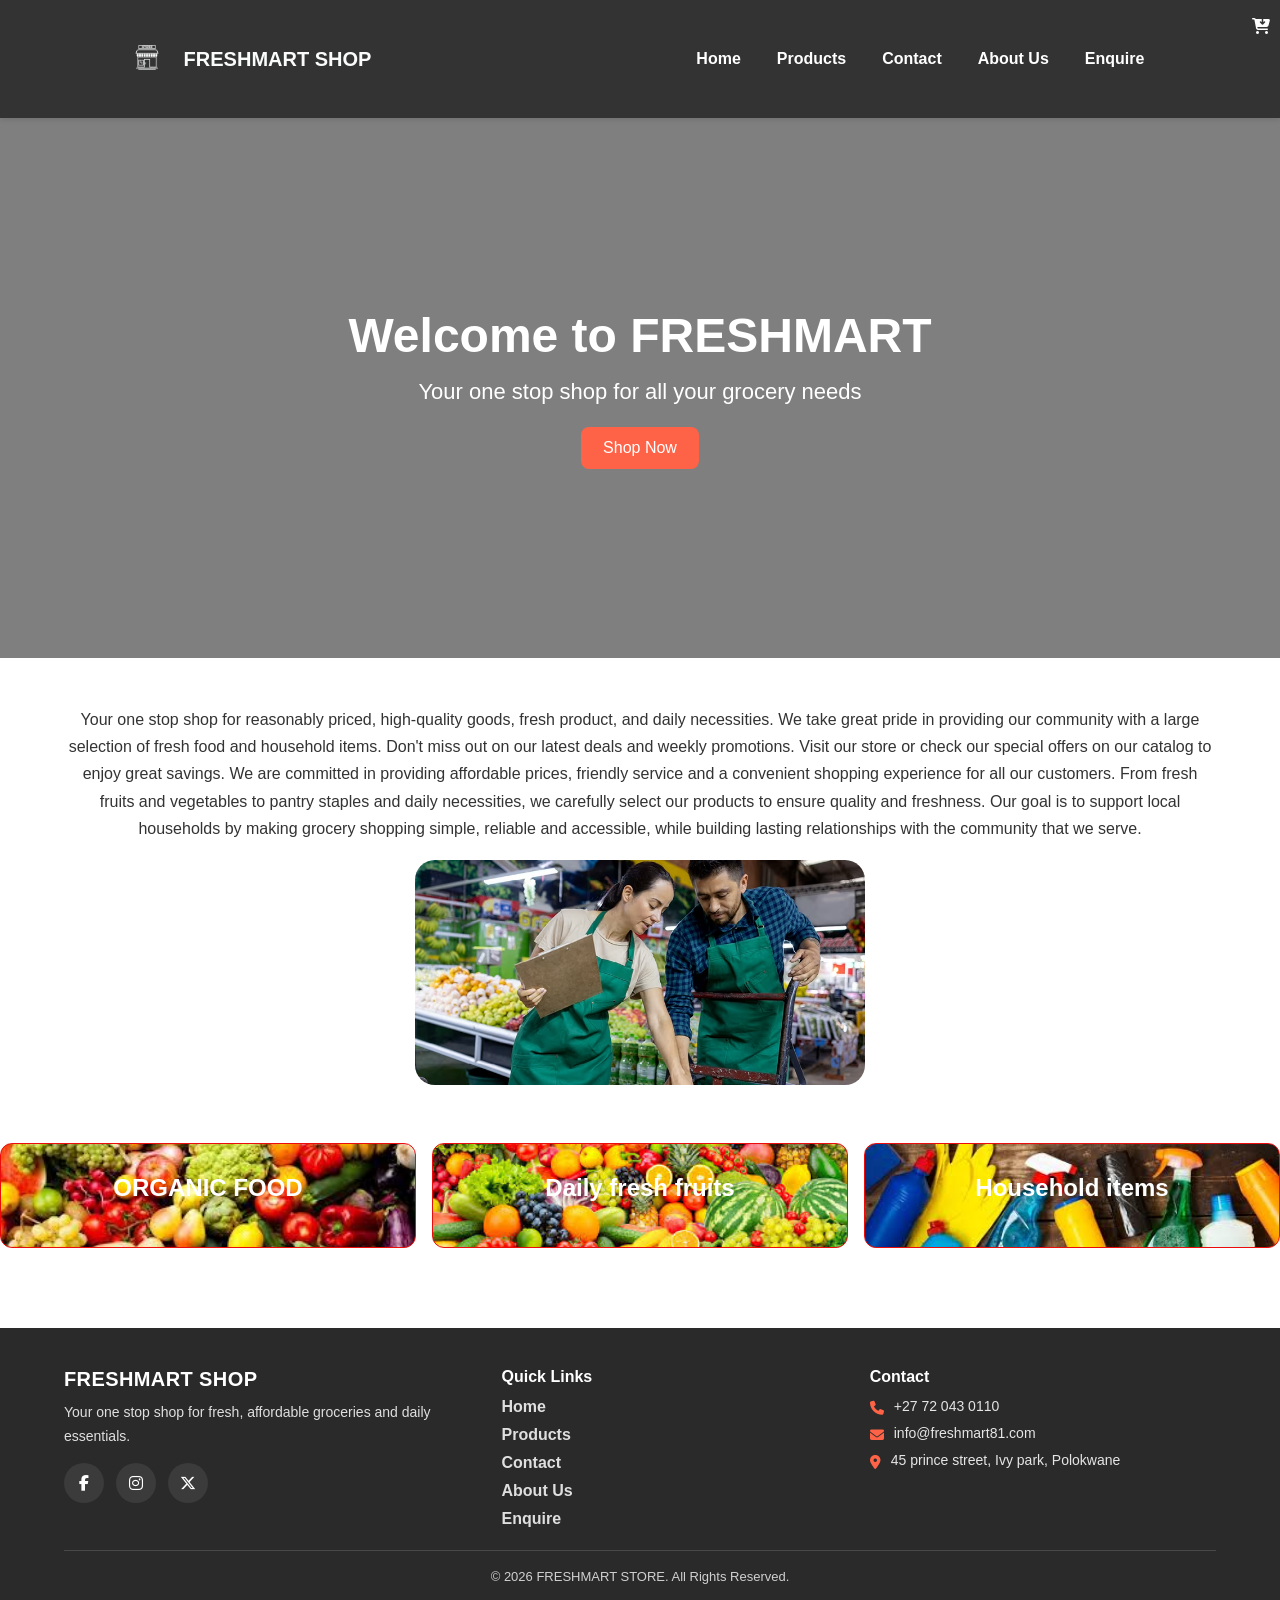
==== commit a5b3c427: "updated and made the footer" ====
--- a/index.html
+++ b/index.html
@@ -10,6 +10,7 @@
 </head>
 <body>
  <header>
+    <!--nav-bar-->
     <div class="navbar">
         <div class="top-bar">
             <div class="brand">
@@ -42,6 +43,7 @@
     </section>
 
      <main>
+        <!--welcome section-->
         <section class="welcome">
                 <p>
                  Your one stop shop for reasonably priced, high-quality goods, fresh product, and daily necessities. 
@@ -57,6 +59,7 @@
                  <img src="assets/images/staff.avif">
                 </div>
          </section>
+         <!--about section-->
          <section class="about">
             <div class="features">
         
@@ -73,10 +76,41 @@
             </div>
             </div>
 
+            <!--footer section-->
+        <footer>
+            <div class="footer-container">
+                <div class="footer-brand">
+                    <h3>FRESHMART SHOP</h3>
+                    <p>Your one stop shop for fresh, affordable groceries and daily essentials.</p>
+                    <div class="footer-social" aria-label="Social links">
+                        <a href="#" aria-label="Facebook"><i class="fa-brands fa-facebook-f"></i></a>
+                        <a href="#" aria-label="Instagram"><i class="fa-brands fa-instagram"></i></a>
+                        <a href="#" aria-label="Twitter"><i class="fa-brands fa-x-twitter"></i></a>
+                    </div>
+                </div>
 
-        <footer>
-            <p>&copy FRESHMART STORE</p>
+                <div class="footer-links">
+                    <h4>Quick Links</h4>
+                    <ul>
+                        <li><a href="index.html">Home</a></li>
+                        <li><a href="products.html">Products</a></li>
+                        <li><a href="contact.html">Contact</a></li>
+                        <li><a href="about.html">About Us</a></li>
+                        <li><a href="enquiry.html">Enquire</a></li>
+                    </ul>
+                </div>
+
+                <div class="footer-contact">
+                    <h4>Contact</h4>
+                    <div class="line"><i class="fa-solid fa-phone"></i><span>+27 72 043 0110</span></div>
+                    <div class="line"><i class="fa-solid fa-envelope"></i><span>info@freshmart81.com</span></div>
+                    <div class="line"><i class="fa-solid fa-location-dot"></i><span>45 prince street, Ivy park, Polokwane</span></div>
+                </div>
+            </div>
+
+            <div class="footer-bottom">&copy; 2026 FRESHMART STORE. All Rights Reserved.</div>
         </footer>
+
 
 </body>
 </html> 
--- a/assets/css/style.css
+++ b/assets/css/style.css
@@ -423,12 +423,125 @@
   border-radius: 10px;
 }
 
+/* Footer */
 footer{
-  background: #525252b2;
-  color: #000000;
-  text-align: center;
-  padding: 12px 10px;
-}
+  background: rgba(24, 24, 24, 0.92);
+  color: #fff;
+  padding: 40px 0 20px;
+  margin-top: 40px;
+}
+
+.footer-container{
+  width: var(--container);
+  margin: 0 auto;
+  display: grid;
+  grid-template-columns: 1.2fr 1fr 1fr;
+  gap: 22px;
+  align-items: start;
+}
+
+.footer-brand h3{
+  font-size: 20px;
+  margin-bottom: 10px;
+  letter-spacing: 0.4px;
+}
+
+.footer-brand p{
+  color: rgba(255,255,255,0.85);
+  line-height: 1.7;
+  font-size: 14px;
+}
+
+.footer-links h4,
+.footer-contact h4{
+  font-size: 16px;
+  margin-bottom: 12px;
+}
+
+.footer-links ul{
+  list-style: none;
+  display: grid;
+  gap: 10px;
+}
+
+.footer-links a{
+  color: rgba(255,255,255,0.85);
+  text-decoration: none;
+  font-weight: 600;
+  transition: color 0.2s ease;
+}
+
+.footer-links a:hover{
+  color: #ff6347;
+}
+
+.footer-contact .line{
+  display: flex;
+  gap: 10px;
+  align-items: flex-start;
+  color: rgba(255,255,255,0.88);
+  font-size: 14px;
+  margin-bottom: 10px;
+}
+
+.footer-contact i{
+  color: #ff6347;
+  margin-top: 3px;
+}
+
+.footer-social{
+  display: flex;
+  gap: 12px;
+  margin-top: 14px;
+}
+
+.footer-social a{
+  width: 40px;
+  height: 40px;
+  display: inline-flex;
+  align-items: center;
+  justify-content: center;
+  border-radius: 50%;
+  background: rgba(255, 255, 255, 0.08);
+  color: #fff;
+  text-decoration: none;
+  transition: transform 0.2s ease, background-color 0.2s ease;
+}
+
+.footer-social a:hover{
+  background: rgba(255, 99, 71, 0.35);
+  transform: translateY(-2px);
+}
+
+.footer-bottom{
+  width: var(--container);
+  margin: 22px auto 0;
+  padding-top: 18px;
+  border-top: 1px solid rgba(255,255,255,0.14);
+  text-align: center;
+  color: rgba(255,255,255,0.78);
+  font-size: 13px;
+}
+
+@media (max-width: 720px){
+  .footer-container{
+    grid-template-columns: 1fr;
+    text-align: center;
+  }
+
+  .footer-links ul{
+    justify-content: center;
+  }
+
+  .footer-contact .line{
+    justify-content: center;
+  }
+
+  .footer-social{
+    justify-content: center;
+  }
+}
+
 
 /* Products catalog */
 .catalog{
@@ -439,7 +552,11 @@
   gap: 24px;
   align-items: stretch;
 }
-
+.products-h1{
+  width: var(--container);
+  margin: 40px auto 20px;
+  text-align: center;
+}
 .catalog .product{
   background: rgba(255, 255, 255, 0.95);
   border: 1px solid rgba(255, 255, 255, 0.35);
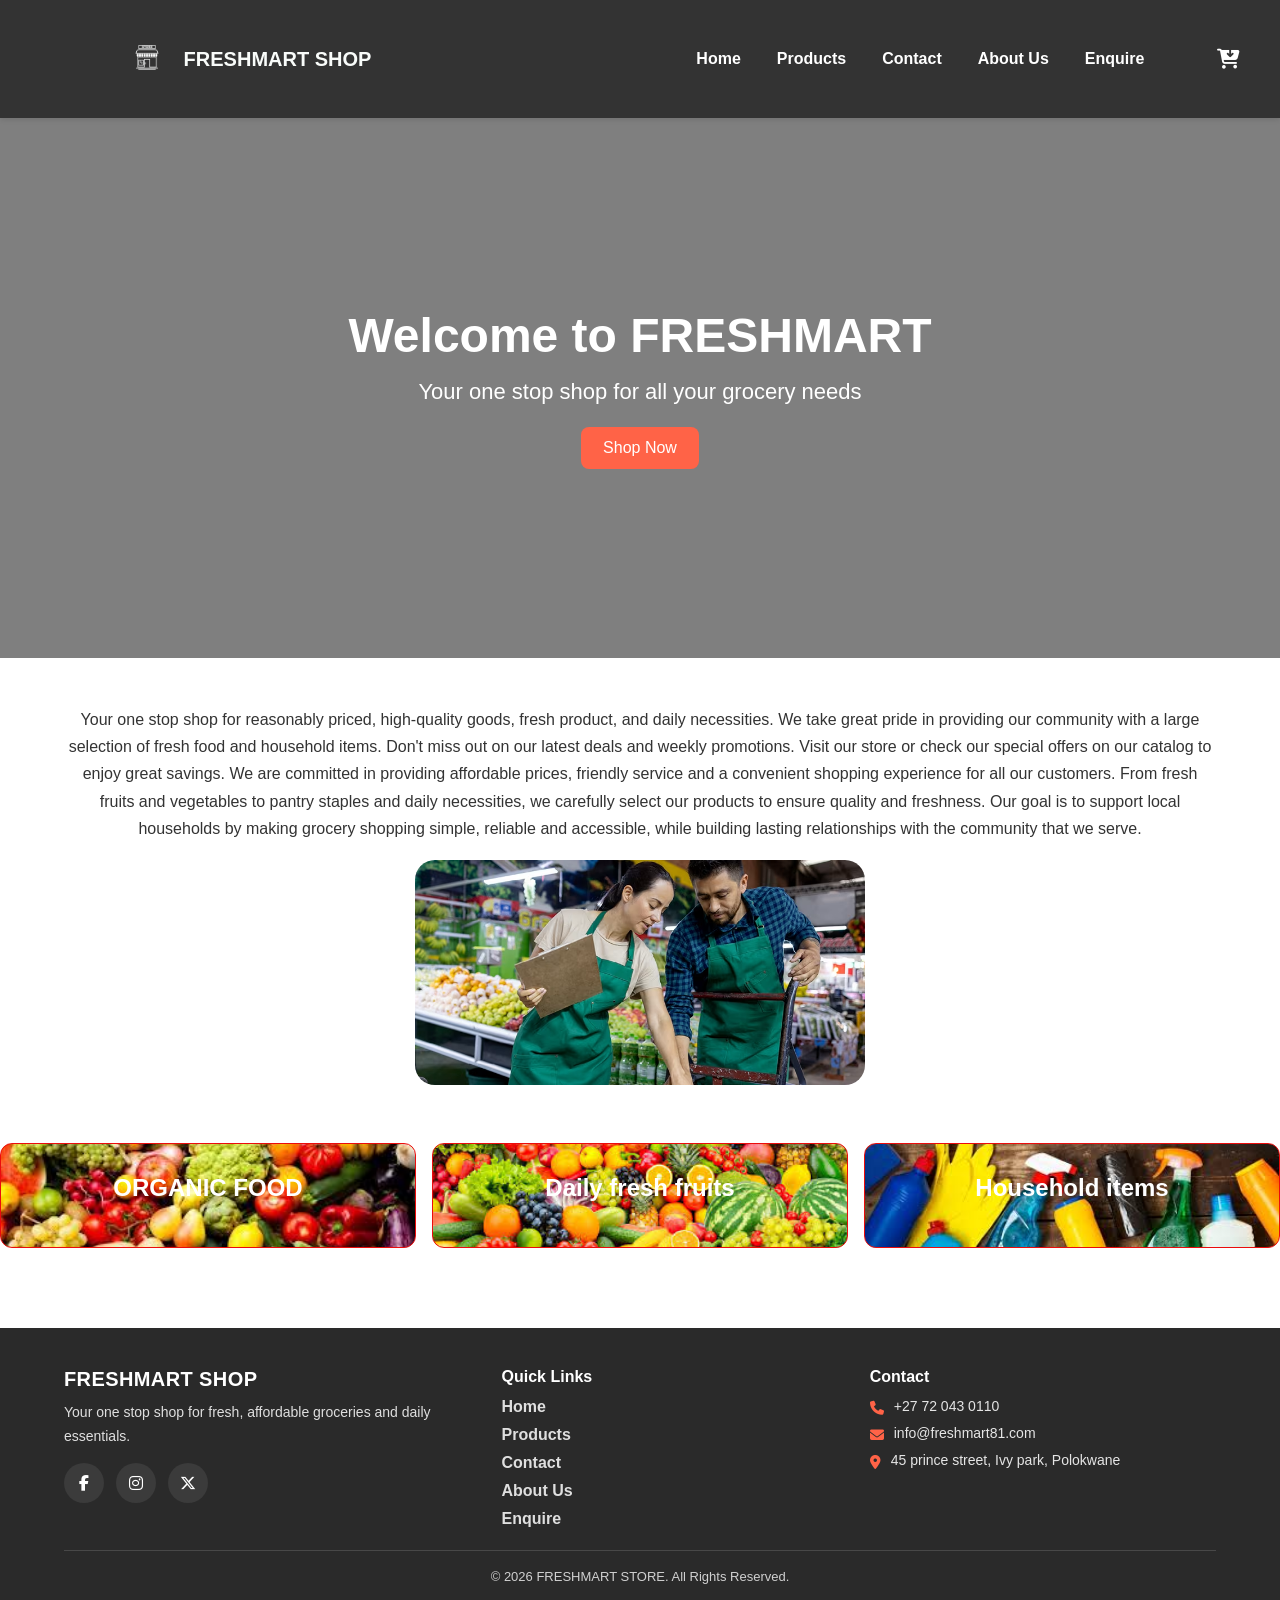
==== commit f9dc45b3: "update README.md and final checks before submission" ====
--- a/index.html
+++ b/index.html
@@ -32,7 +32,8 @@
 
         </div>
         <div class="cart">
-           <a href="products.html"><i class="fa-solid fa-cart-arrow-down" style="color: rgb(255, 255, 255);"></i></a> 
+           <a href="products.html"><i class="fa-solid fa-cart-arrow-down" style="color: rgb(255, 255, 255);"></i></a>
+        </div> 
     </header>
     <section class="hero">
         <div class="overlay">
--- a/assets/css/style.css
+++ b/assets/css/style.css
@@ -1,5 +1,4 @@
- /* FreshMart - Responsive CSS */
-
+ 
 /* Base reset */
 *{
   margin: 0;
@@ -34,8 +33,12 @@
   padding: 20px 0;
   width: var(--container);
 }
-
-
+.cart{
+  color: #fff;
+  font-size: 20px;
+  transition: color 0.2s ease;
+  padding: 30px;
+}
 .navbar{
   display: flex;
 }
